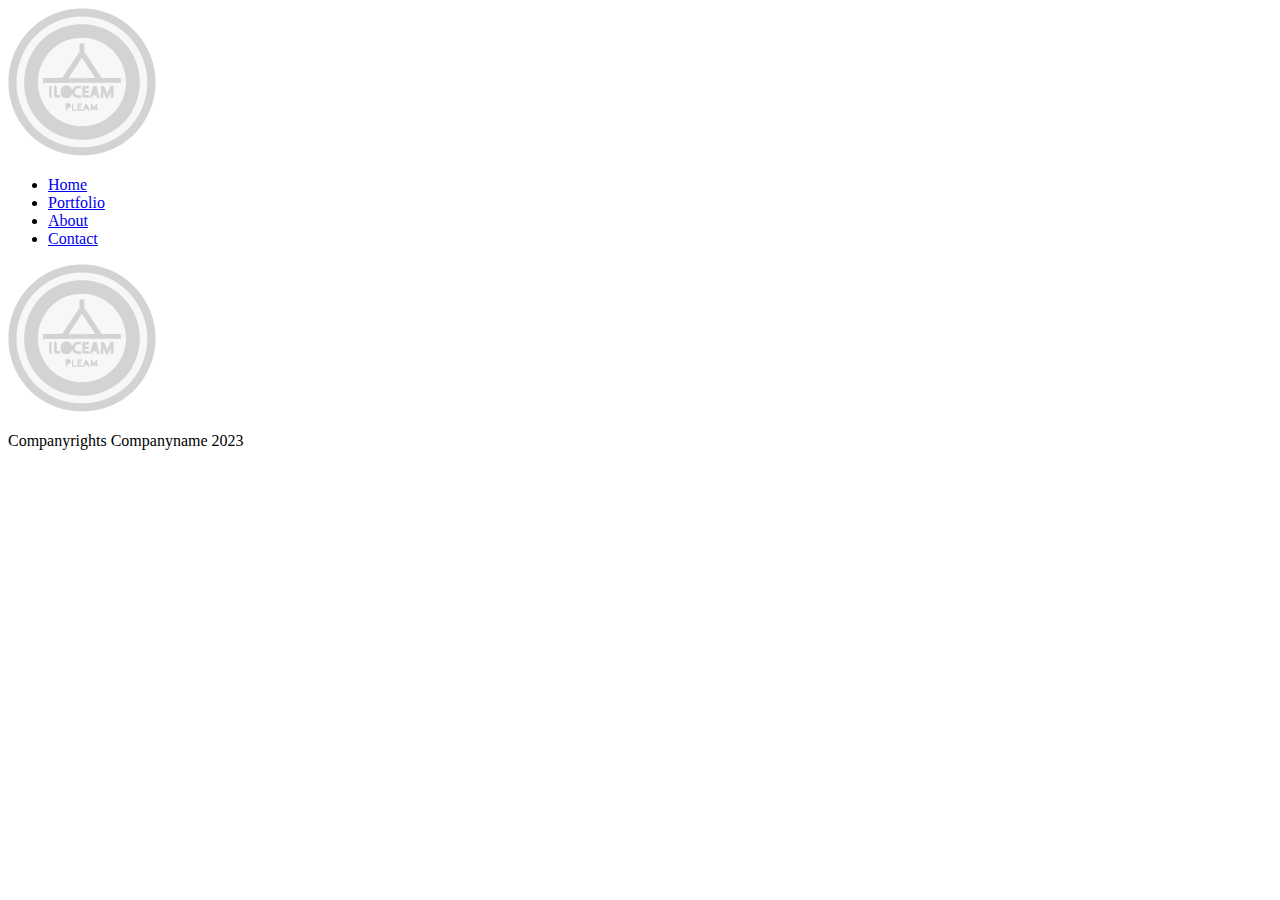
==== about.html @ e6cd6a45 "eksamenWebutvikling" ====
<!DOCTYPE html>
<html lang="en">
    <head>
        <meta charset="UTF-8">
        <meta name="viewport" content="width=device-width, initial-scale=1.0">
        <link rel="stylesheet" href="css/style.css" type="text/css">
        <title></title>
    </head>
    <body>
        <header>
            <a href="index.html" id="logoTop"><img src="img/logo1.png"></a>
            <ul>
                <li><a href="index.html">Home</a></li>
                <li><a href="products.html">Portfolio</a></li>
                <li><a href="about.html">About</a></li>
                <li><a href="#">Contact</a></li>
            </ul>
        </header>
        <main></main>
        <footer>
            <a href="index.html" id="logoBottom"><img src="img/logo1.png"></a>
            <p>Companyrights Companyname 2023</p>
        </footer>
    </body>
</html>
---- css/style.css ----
/*.html*/



/*index.html*/



/*products.html*/



/*about.html*/



/*media querries*/
@media only screen and (min-width: 1000px) {
    
}
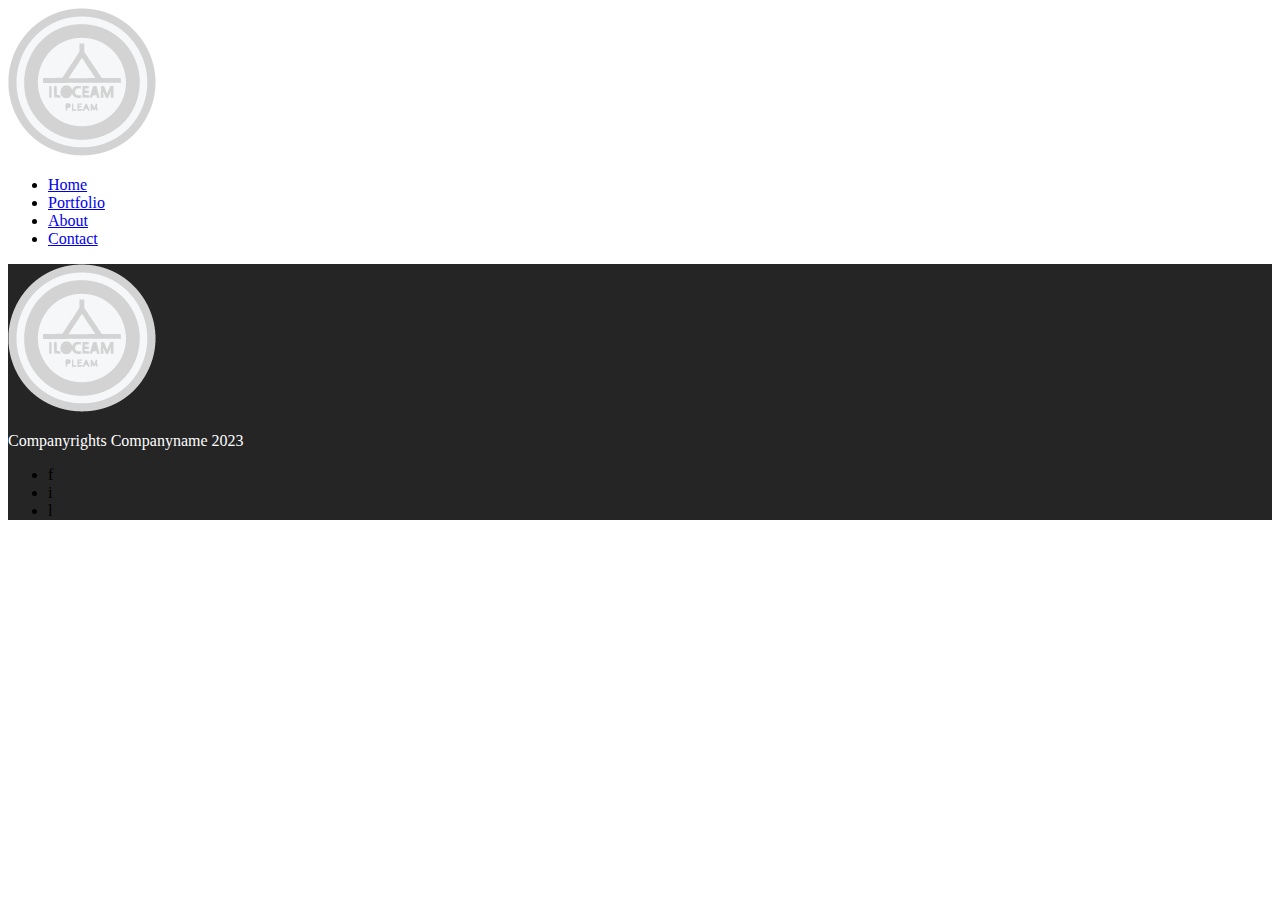
==== commit 46968388: "eksamenWebutvikling" ====
--- a/about.html
+++ b/about.html
@@ -4,11 +4,11 @@
         <meta charset="UTF-8">
         <meta name="viewport" content="width=device-width, initial-scale=1.0">
         <link rel="stylesheet" href="css/style.css" type="text/css">
-        <title></title>
+        <title>About Company</title>
     </head>
     <body>
         <header>
-            <a href="index.html" id="logoTop"><img src="img/logo1.png"></a>
+            <a href="index.html" id="logoTop"><img src="img/logo1.png" alt="Firma logo i header"></a>
             <ul>
                 <li><a href="index.html">Home</a></li>
                 <li><a href="products.html">Portfolio</a></li>
@@ -18,8 +18,13 @@
         </header>
         <main></main>
         <footer>
-            <a href="index.html" id="logoBottom"><img src="img/logo1.png"></a>
+            <a href="index.html" id="logoBottom"><img src="img/logo1.png" alt="Firma logo i footer"></a>
             <p>Companyrights Companyname 2023</p>
+            <ul>
+                <li>f</li>
+                <li>i</li>
+                <li>l</li>
+            </ul>
         </footer>
     </body>
 </html>--- a/css/style.css
+++ b/css/style.css
@@ -1,5 +1,16 @@
 /*.html*/
+header{
 
+}
+
+
+
+footer{
+    background-color: #252525;
+}
+footer p{
+    color: white;
+}
 
 
 /*index.html*/
@@ -16,5 +27,5 @@
 
 /*media querries*/
 @media only screen and (min-width: 1000px) {
-    
+
 }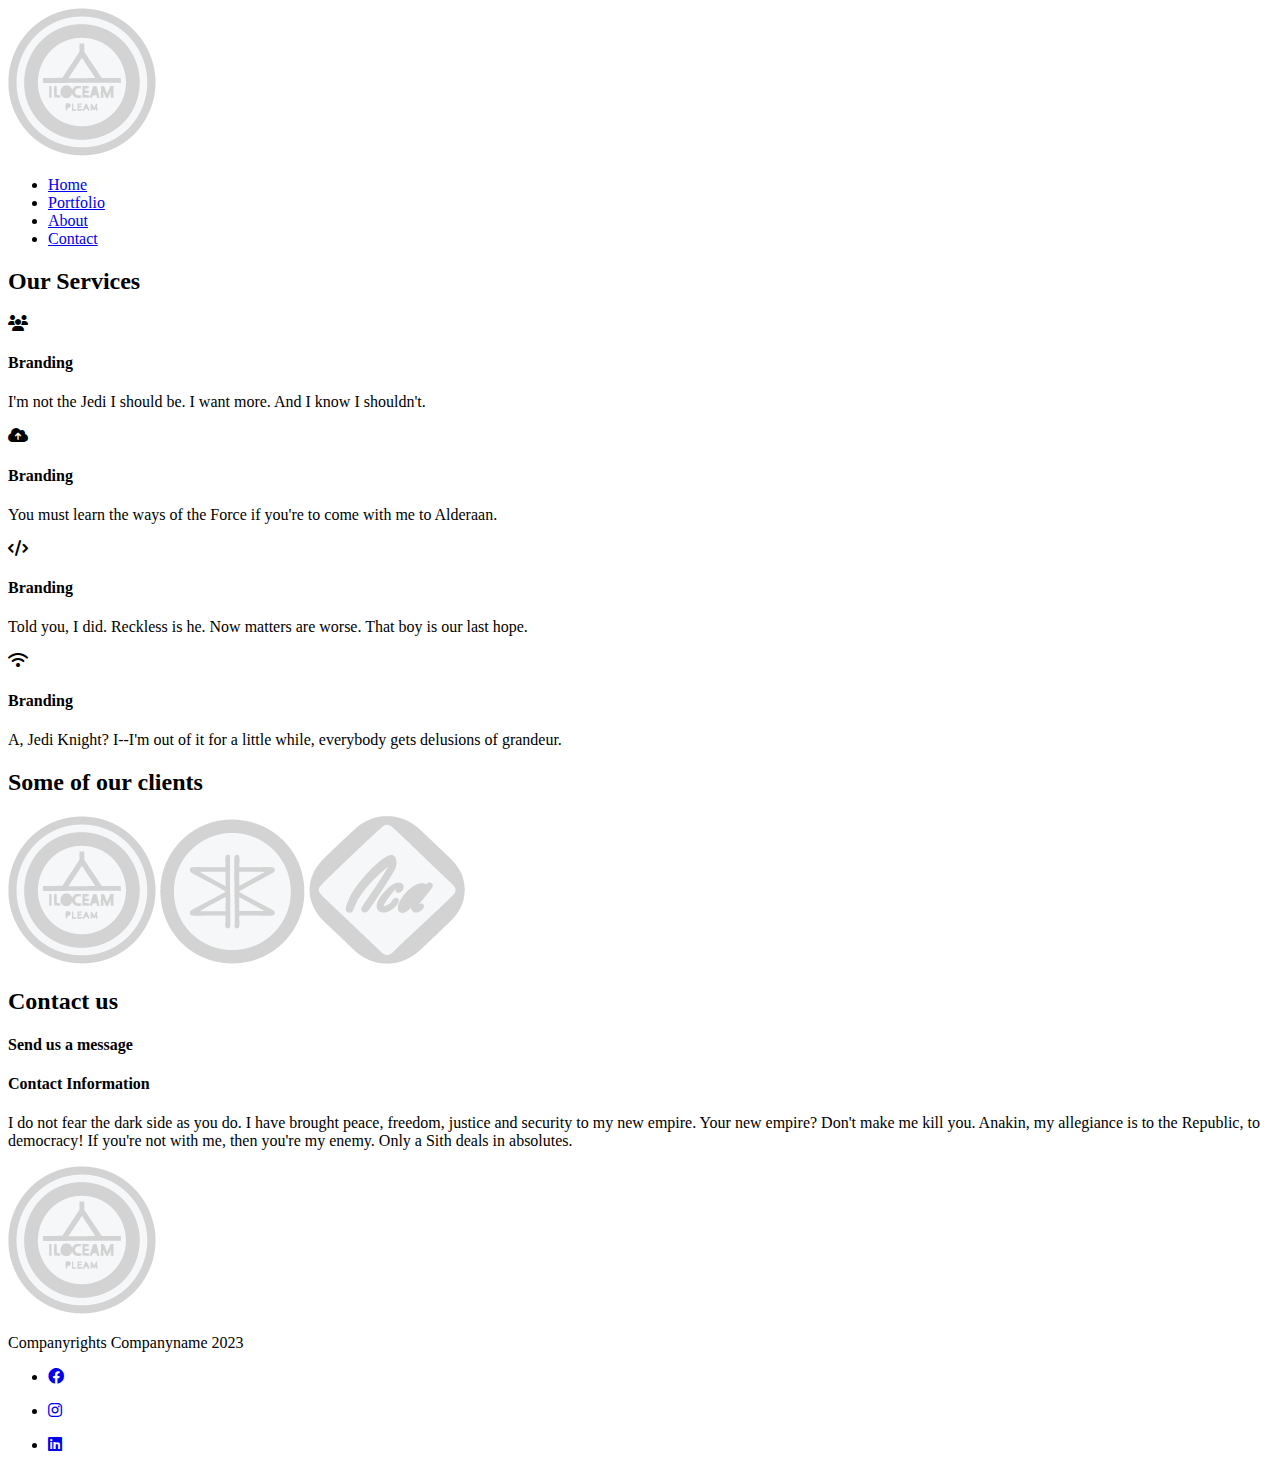
==== commit 615093ae: "eksamenWebutvikling" ====
--- a/about.html
+++ b/about.html
@@ -3,27 +3,81 @@
     <head>
         <meta charset="UTF-8">
         <meta name="viewport" content="width=device-width, initial-scale=1.0">
+        <link rel="stylesheet" href="https://necolas.github.io/normalize.css/8.0.1/normalize.css" type="text/css">
+        <link href="css/font/css/fontawesome.css" rel="stylesheet">
+        <link href="css/font/css/brands.css" rel="stylesheet">
+        <link href="css/font/css/solid.css" rel="stylesheet">
         <link rel="stylesheet" href="css/style.css" type="text/css">
         <title>About Company</title>
     </head>
     <body>
         <header>
-            <a href="index.html" id="logoTop"><img src="img/logo1.png" alt="Firma logo i header"></a>
-            <ul>
-                <li><a href="index.html">Home</a></li>
-                <li><a href="products.html">Portfolio</a></li>
-                <li><a href="about.html">About</a></li>
-                <li><a href="#">Contact</a></li>
-            </ul>
+            <a href="index.html" id="logoTop"><img src="img/logo1.png" alt="logo in header"></a>
+            <nav>
+                <ul>
+                    <li><a href="index.html">Home</a></li>
+                    <li><a href="products.html">Portfolio</a></li>
+                    <li><a href="about.html">About</a></li>
+                    <li><a href="about.html#contact">Contact</a></li>
+                </ul>
+            </nav>
         </header>
-        <main></main>
+        <main>
+            <section></section>
+            <section>
+                <h2>Our Services</h2>
+                <article>
+                    <i id="users" class="fa-solid fa-users"></i>
+                    <h4>Branding</h4>
+                    <p>I'm not the Jedi I should be. I want more. And I know I shouldn't.</p>
+                </article>
+                <article>
+                    <i id="upload" class="fa-solid fa-cloud-arrow-up"></i>
+                    <h4>Branding</h4>
+                    <p>You must learn the ways of the Force if you're to come with me to Alderaan.</p>
+                </article>
+                <article>
+                    <i id="code" class="fa-solid fa-code"></i>
+                    <h4>Branding</h4>
+                    <p>Told you, I did. Reckless is he. Now matters are worse. That boy is our last hope.</p>
+                </article>
+                <article>
+                    <i id="wifi" class="fa-solid fa-wifi"></i>
+                    <h4>Branding</h4>
+                    <p>A, Jedi Knight? I--I'm out of it for a little while, everybody gets delusions of grandeur.</p>
+                </article>
+            </section>
+            <section class="clients">
+                <h2>Some of our clients</h2>
+                <img src="img/logo1.png" alt="client nr 1">
+                <img src="img/logo2.png" alt="client nr 2">
+                <img src="img/logo3.png" alt="client nr 3">
+            </section>
+            <section id="contact">
+                <h2>Contact us</h2>
+                <article class="send-message">
+                    <h4>Send us a message</h4>
+                </article>
+                <article class="contact-info">
+                    <h4>Contact Information</h4>
+                    <p>I do not fear the dark side as you do. I have brought peace, freedom, justice and security to my new empire. 
+                        Your new empire? Don't make me kill you. Anakin, my allegiance is to the Republic, 
+                        to democracy! If you're not with me, then you're my enemy. Only a Sith deals in absolutes. 
+                    </p>
+                    <!--<p><i class="fa-solid fa-location-pin"></i></p>
+                    <p><i class="fa-solid fa-phone"></i></p>
+                    <p><i class="fa-solid fa-envelope"></i></p>-->
+                </article>
+            </section>
+            <section></section>  
+        </main>
         <footer>
-            <a href="index.html" id="logoBottom"><img src="img/logo1.png" alt="Firma logo i footer"></a>
+            <a href="index.html" id="logoBottom"><img src="img/logo1.png" alt="logo in footer"></a>
             <p>Companyrights Companyname 2023</p>
             <ul>
-                <li>f</li>
-                <li>i</li>
-                <li>l</li>
+                <li><p><a href="https://www.facebook.com/?locale=nb_NO"><i id="face" class="fa-brands fa-facebook"></i></a></p></li>
+                <li><p><a href="https://www.instagram.com/"><i id="insta" class="fa-brands fa-instagram"></i></a></p></li>
+                <li><p><a href="https://no.linkedin.com/"><i id="linkd" class="fa-brands fa-linkedin"></i></a></p></li>
             </ul>
         </footer>
     </body>
--- a/css/font/css/brands.css
+++ b/css/font/css/brands.css
@@ -0,0 +1,1537 @@
+/*!
+ * Font Awesome Free 6.4.2 by @fontawesome - https://fontawesome.com
+ * License - https://fontawesome.com/license/free (Icons: CC BY 4.0, Fonts: SIL OFL 1.1, Code: MIT License)
+ * Copyright 2023 Fonticons, Inc.
+ */
+:root, :host {
+  --fa-style-family-brands: 'Font Awesome 6 Brands';
+  --fa-font-brands: normal 400 1em/1 'Font Awesome 6 Brands'; }
+
+@font-face {
+  font-family: 'Font Awesome 6 Brands';
+  font-style: normal;
+  font-weight: 400;
+  font-display: block;
+  src: url("../webfonts/fa-brands-400.woff2") format("woff2"), url("../webfonts/fa-brands-400.ttf") format("truetype"); }
+
+.fab,
+.fa-brands {
+  font-weight: 400; }
+
+.fa-monero:before {
+  content: "\f3d0"; }
+
+.fa-hooli:before {
+  content: "\f427"; }
+
+.fa-yelp:before {
+  content: "\f1e9"; }
+
+.fa-cc-visa:before {
+  content: "\f1f0"; }
+
+.fa-lastfm:before {
+  content: "\f202"; }
+
+.fa-shopware:before {
+  content: "\f5b5"; }
+
+.fa-creative-commons-nc:before {
+  content: "\f4e8"; }
+
+.fa-aws:before {
+  content: "\f375"; }
+
+.fa-redhat:before {
+  content: "\f7bc"; }
+
+.fa-yoast:before {
+  content: "\f2b1"; }
+
+.fa-cloudflare:before {
+  content: "\e07d"; }
+
+.fa-ups:before {
+  content: "\f7e0"; }
+
+.fa-wpexplorer:before {
+  content: "\f2de"; }
+
+.fa-dyalog:before {
+  content: "\f399"; }
+
+.fa-bity:before {
+  content: "\f37a"; }
+
+.fa-stackpath:before {
+  content: "\f842"; }
+
+.fa-buysellads:before {
+  content: "\f20d"; }
+
+.fa-first-order:before {
+  content: "\f2b0"; }
+
+.fa-modx:before {
+  content: "\f285"; }
+
+.fa-guilded:before {
+  content: "\e07e"; }
+
+.fa-vnv:before {
+  content: "\f40b"; }
+
+.fa-square-js:before {
+  content: "\f3b9"; }
+
+.fa-js-square:before {
+  content: "\f3b9"; }
+
+.fa-microsoft:before {
+  content: "\f3ca"; }
+
+.fa-qq:before {
+  content: "\f1d6"; }
+
+.fa-orcid:before {
+  content: "\f8d2"; }
+
+.fa-java:before {
+  content: "\f4e4"; }
+
+.fa-invision:before {
+  content: "\f7b0"; }
+
+.fa-creative-commons-pd-alt:before {
+  content: "\f4ed"; }
+
+.fa-centercode:before {
+  content: "\f380"; }
+
+.fa-glide-g:before {
+  content: "\f2a6"; }
+
+.fa-drupal:before {
+  content: "\f1a9"; }
+
+.fa-hire-a-helper:before {
+  content: "\f3b0"; }
+
+.fa-creative-commons-by:before {
+  content: "\f4e7"; }
+
+.fa-unity:before {
+  content: "\e049"; }
+
+.fa-whmcs:before {
+  content: "\f40d"; }
+
+.fa-rocketchat:before {
+  content: "\f3e8"; }
+
+.fa-vk:before {
+  content: "\f189"; }
+
+.fa-untappd:before {
+  content: "\f405"; }
+
+.fa-mailchimp:before {
+  content: "\f59e"; }
+
+.fa-css3-alt:before {
+  content: "\f38b"; }
+
+.fa-square-reddit:before {
+  content: "\f1a2"; }
+
+.fa-reddit-square:before {
+  content: "\f1a2"; }
+
+.fa-vimeo-v:before {
+  content: "\f27d"; }
+
+.fa-contao:before {
+  content: "\f26d"; }
+
+.fa-square-font-awesome:before {
+  content: "\e5ad"; }
+
+.fa-deskpro:before {
+  content: "\f38f"; }
+
+.fa-sistrix:before {
+  content: "\f3ee"; }
+
+.fa-square-instagram:before {
+  content: "\e055"; }
+
+.fa-instagram-square:before {
+  content: "\e055"; }
+
+.fa-battle-net:before {
+  content: "\f835"; }
+
+.fa-the-red-yeti:before {
+  content: "\f69d"; }
+
+.fa-square-hacker-news:before {
+  content: "\f3af"; }
+
+.fa-hacker-news-square:before {
+  content: "\f3af"; }
+
+.fa-edge:before {
+  content: "\f282"; }
+
+.fa-threads:before {
+  content: "\e618"; }
+
+.fa-napster:before {
+  content: "\f3d2"; }
+
+.fa-square-snapchat:before {
+  content: "\f2ad"; }
+
+.fa-snapchat-square:before {
+  content: "\f2ad"; }
+
+.fa-google-plus-g:before {
+  content: "\f0d5"; }
+
+.fa-artstation:before {
+  content: "\f77a"; }
+
+.fa-markdown:before {
+  content: "\f60f"; }
+
+.fa-sourcetree:before {
+  content: "\f7d3"; }
+
+.fa-google-plus:before {
+  content: "\f2b3"; }
+
+.fa-diaspora:before {
+  content: "\f791"; }
+
+.fa-foursquare:before {
+  content: "\f180"; }
+
+.fa-stack-overflow:before {
+  content: "\f16c"; }
+
+.fa-github-alt:before {
+  content: "\f113"; }
+
+.fa-phoenix-squadron:before {
+  content: "\f511"; }
+
+.fa-pagelines:before {
+  content: "\f18c"; }
+
+.fa-algolia:before {
+  content: "\f36c"; }
+
+.fa-red-river:before {
+  content: "\f3e3"; }
+
+.fa-creative-commons-sa:before {
+  content: "\f4ef"; }
+
+.fa-safari:before {
+  content: "\f267"; }
+
+.fa-google:before {
+  content: "\f1a0"; }
+
+.fa-square-font-awesome-stroke:before {
+  content: "\f35c"; }
+
+.fa-font-awesome-alt:before {
+  content: "\f35c"; }
+
+.fa-atlassian:before {
+  content: "\f77b"; }
+
+.fa-linkedin-in:before {
+  content: "\f0e1"; }
+
+.fa-digital-ocean:before {
+  content: "\f391"; }
+
+.fa-nimblr:before {
+  content: "\f5a8"; }
+
+.fa-chromecast:before {
+  content: "\f838"; }
+
+.fa-evernote:before {
+  content: "\f839"; }
+
+.fa-hacker-news:before {
+  content: "\f1d4"; }
+
+.fa-creative-commons-sampling:before {
+  content: "\f4f0"; }
+
+.fa-adversal:before {
+  content: "\f36a"; }
+
+.fa-creative-commons:before {
+  content: "\f25e"; }
+
+.fa-watchman-monitoring:before {
+  content: "\e087"; }
+
+.fa-fonticons:before {
+  content: "\f280"; }
+
+.fa-weixin:before {
+  content: "\f1d7"; }
+
+.fa-shirtsinbulk:before {
+  content: "\f214"; }
+
+.fa-codepen:before {
+  content: "\f1cb"; }
+
+.fa-git-alt:before {
+  content: "\f841"; }
+
+.fa-lyft:before {
+  content: "\f3c3"; }
+
+.fa-rev:before {
+  content: "\f5b2"; }
+
+.fa-windows:before {
+  content: "\f17a"; }
+
+.fa-wizards-of-the-coast:before {
+  content: "\f730"; }
+
+.fa-square-viadeo:before {
+  content: "\f2aa"; }
+
+.fa-viadeo-square:before {
+  content: "\f2aa"; }
+
+.fa-meetup:before {
+  content: "\f2e0"; }
+
+.fa-centos:before {
+  content: "\f789"; }
+
+.fa-adn:before {
+  content: "\f170"; }
+
+.fa-cloudsmith:before {
+  content: "\f384"; }
+
+.fa-pied-piper-alt:before {
+  content: "\f1a8"; }
+
+.fa-square-dribbble:before {
+  content: "\f397"; }
+
+.fa-dribbble-square:before {
+  content: "\f397"; }
+
+.fa-codiepie:before {
+  content: "\f284"; }
+
+.fa-node:before {
+  content: "\f419"; }
+
+.fa-mix:before {
+  content: "\f3cb"; }
+
+.fa-steam:before {
+  content: "\f1b6"; }
+
+.fa-cc-apple-pay:before {
+  content: "\f416"; }
+
+.fa-scribd:before {
+  content: "\f28a"; }
+
+.fa-debian:before {
+  content: "\e60b"; }
+
+.fa-openid:before {
+  content: "\f19b"; }
+
+.fa-instalod:before {
+  content: "\e081"; }
+
+.fa-expeditedssl:before {
+  content: "\f23e"; }
+
+.fa-sellcast:before {
+  content: "\f2da"; }
+
+.fa-square-twitter:before {
+  content: "\f081"; }
+
+.fa-twitter-square:before {
+  content: "\f081"; }
+
+.fa-r-project:before {
+  content: "\f4f7"; }
+
+.fa-delicious:before {
+  content: "\f1a5"; }
+
+.fa-freebsd:before {
+  content: "\f3a4"; }
+
+.fa-vuejs:before {
+  content: "\f41f"; }
+
+.fa-accusoft:before {
+  content: "\f369"; }
+
+.fa-ioxhost:before {
+  content: "\f208"; }
+
+.fa-fonticons-fi:before {
+  content: "\f3a2"; }
+
+.fa-app-store:before {
+  content: "\f36f"; }
+
+.fa-cc-mastercard:before {
+  content: "\f1f1"; }
+
+.fa-itunes-note:before {
+  content: "\f3b5"; }
+
+.fa-golang:before {
+  content: "\e40f"; }
+
+.fa-kickstarter:before {
+  content: "\f3bb"; }
+
+.fa-grav:before {
+  content: "\f2d6"; }
+
+.fa-weibo:before {
+  content: "\f18a"; }
+
+.fa-uncharted:before {
+  content: "\e084"; }
+
+.fa-firstdraft:before {
+  content: "\f3a1"; }
+
+.fa-square-youtube:before {
+  content: "\f431"; }
+
+.fa-youtube-square:before {
+  content: "\f431"; }
+
+.fa-wikipedia-w:before {
+  content: "\f266"; }
+
+.fa-wpressr:before {
+  content: "\f3e4"; }
+
+.fa-rendact:before {
+  content: "\f3e4"; }
+
+.fa-angellist:before {
+  content: "\f209"; }
+
+.fa-galactic-republic:before {
+  content: "\f50c"; }
+
+.fa-nfc-directional:before {
+  content: "\e530"; }
+
+.fa-skype:before {
+  content: "\f17e"; }
+
+.fa-joget:before {
+  content: "\f3b7"; }
+
+.fa-fedora:before {
+  content: "\f798"; }
+
+.fa-stripe-s:before {
+  content: "\f42a"; }
+
+.fa-meta:before {
+  content: "\e49b"; }
+
+.fa-laravel:before {
+  content: "\f3bd"; }
+
+.fa-hotjar:before {
+  content: "\f3b1"; }
+
+.fa-bluetooth-b:before {
+  content: "\f294"; }
+
+.fa-sticker-mule:before {
+  content: "\f3f7"; }
+
+.fa-creative-commons-zero:before {
+  content: "\f4f3"; }
+
+.fa-hips:before {
+  content: "\f452"; }
+
+.fa-behance:before {
+  content: "\f1b4"; }
+
+.fa-reddit:before {
+  content: "\f1a1"; }
+
+.fa-discord:before {
+  content: "\f392"; }
+
+.fa-chrome:before {
+  content: "\f268"; }
+
+.fa-app-store-ios:before {
+  content: "\f370"; }
+
+.fa-cc-discover:before {
+  content: "\f1f2"; }
+
+.fa-wpbeginner:before {
+  content: "\f297"; }
+
+.fa-confluence:before {
+  content: "\f78d"; }
+
+.fa-mdb:before {
+  content: "\f8ca"; }
+
+.fa-dochub:before {
+  content: "\f394"; }
+
+.fa-accessible-icon:before {
+  content: "\f368"; }
+
+.fa-ebay:before {
+  content: "\f4f4"; }
+
+.fa-amazon:before {
+  content: "\f270"; }
+
+.fa-unsplash:before {
+  content: "\e07c"; }
+
+.fa-yarn:before {
+  content: "\f7e3"; }
+
+.fa-square-steam:before {
+  content: "\f1b7"; }
+
+.fa-steam-square:before {
+  content: "\f1b7"; }
+
+.fa-500px:before {
+  content: "\f26e"; }
+
+.fa-square-vimeo:before {
+  content: "\f194"; }
+
+.fa-vimeo-square:before {
+  content: "\f194"; }
+
+.fa-asymmetrik:before {
+  content: "\f372"; }
+
+.fa-font-awesome:before {
+  content: "\f2b4"; }
+
+.fa-font-awesome-flag:before {
+  content: "\f2b4"; }
+
+.fa-font-awesome-logo-full:before {
+  content: "\f2b4"; }
+
+.fa-gratipay:before {
+  content: "\f184"; }
+
+.fa-apple:before {
+  content: "\f179"; }
+
+.fa-hive:before {
+  content: "\e07f"; }
+
+.fa-gitkraken:before {
+  content: "\f3a6"; }
+
+.fa-keybase:before {
+  content: "\f4f5"; }
+
+.fa-apple-pay:before {
+  content: "\f415"; }
+
+.fa-padlet:before {
+  content: "\e4a0"; }
+
+.fa-amazon-pay:before {
+  content: "\f42c"; }
+
+.fa-square-github:before {
+  content: "\f092"; }
+
+.fa-github-square:before {
+  content: "\f092"; }
+
+.fa-stumbleupon:before {
+  content: "\f1a4"; }
+
+.fa-fedex:before {
+  content: "\f797"; }
+
+.fa-phoenix-framework:before {
+  content: "\f3dc"; }
+
+.fa-shopify:before {
+  content: "\e057"; }
+
+.fa-neos:before {
+  content: "\f612"; }
+
+.fa-square-threads:before {
+  content: "\e619"; }
+
+.fa-hackerrank:before {
+  content: "\f5f7"; }
+
+.fa-researchgate:before {
+  content: "\f4f8"; }
+
+.fa-swift:before {
+  content: "\f8e1"; }
+
+.fa-angular:before {
+  content: "\f420"; }
+
+.fa-speakap:before {
+  content: "\f3f3"; }
+
+.fa-angrycreative:before {
+  content: "\f36e"; }
+
+.fa-y-combinator:before {
+  content: "\f23b"; }
+
+.fa-empire:before {
+  content: "\f1d1"; }
+
+.fa-envira:before {
+  content: "\f299"; }
+
+.fa-square-gitlab:before {
+  content: "\e5ae"; }
+
+.fa-gitlab-square:before {
+  content: "\e5ae"; }
+
+.fa-studiovinari:before {
+  content: "\f3f8"; }
+
+.fa-pied-piper:before {
+  content: "\f2ae"; }
+
+.fa-wordpress:before {
+  content: "\f19a"; }
+
+.fa-product-hunt:before {
+  content: "\f288"; }
+
+.fa-firefox:before {
+  content: "\f269"; }
+
+.fa-linode:before {
+  content: "\f2b8"; }
+
+.fa-goodreads:before {
+  content: "\f3a8"; }
+
+.fa-square-odnoklassniki:before {
+  content: "\f264"; }
+
+.fa-odnoklassniki-square:before {
+  content: "\f264"; }
+
+.fa-jsfiddle:before {
+  content: "\f1cc"; }
+
+.fa-sith:before {
+  content: "\f512"; }
+
+.fa-themeisle:before {
+  content: "\f2b2"; }
+
+.fa-page4:before {
+  content: "\f3d7"; }
+
+.fa-hashnode:before {
+  content: "\e499"; }
+
+.fa-react:before {
+  content: "\f41b"; }
+
+.fa-cc-paypal:before {
+  content: "\f1f4"; }
+
+.fa-squarespace:before {
+  content: "\f5be"; }
+
+.fa-cc-stripe:before {
+  content: "\f1f5"; }
+
+.fa-creative-commons-share:before {
+  content: "\f4f2"; }
+
+.fa-bitcoin:before {
+  content: "\f379"; }
+
+.fa-keycdn:before {
+  content: "\f3ba"; }
+
+.fa-opera:before {
+  content: "\f26a"; }
+
+.fa-itch-io:before {
+  content: "\f83a"; }
+
+.fa-umbraco:before {
+  content: "\f8e8"; }
+
+.fa-galactic-senate:before {
+  content: "\f50d"; }
+
+.fa-ubuntu:before {
+  content: "\f7df"; }
+
+.fa-draft2digital:before {
+  content: "\f396"; }
+
+.fa-stripe:before {
+  content: "\f429"; }
+
+.fa-houzz:before {
+  content: "\f27c"; }
+
+.fa-gg:before {
+  content: "\f260"; }
+
+.fa-dhl:before {
+  content: "\f790"; }
+
+.fa-square-pinterest:before {
+  content: "\f0d3"; }
+
+.fa-pinterest-square:before {
+  content: "\f0d3"; }
+
+.fa-xing:before {
+  content: "\f168"; }
+
+.fa-blackberry:before {
+  content: "\f37b"; }
+
+.fa-creative-commons-pd:before {
+  content: "\f4ec"; }
+
+.fa-playstation:before {
+  content: "\f3df"; }
+
+.fa-quinscape:before {
+  content: "\f459"; }
+
+.fa-less:before {
+  content: "\f41d"; }
+
+.fa-blogger-b:before {
+  content: "\f37d"; }
+
+.fa-opencart:before {
+  content: "\f23d"; }
+
+.fa-vine:before {
+  content: "\f1ca"; }
+
+.fa-paypal:before {
+  content: "\f1ed"; }
+
+.fa-gitlab:before {
+  content: "\f296"; }
+
+.fa-typo3:before {
+  content: "\f42b"; }
+
+.fa-reddit-alien:before {
+  content: "\f281"; }
+
+.fa-yahoo:before {
+  content: "\f19e"; }
+
+.fa-dailymotion:before {
+  content: "\e052"; }
+
+.fa-affiliatetheme:before {
+  content: "\f36b"; }
+
+.fa-pied-piper-pp:before {
+  content: "\f1a7"; }
+
+.fa-bootstrap:before {
+  content: "\f836"; }
+
+.fa-odnoklassniki:before {
+  content: "\f263"; }
+
+.fa-nfc-symbol:before {
+  content: "\e531"; }
+
+.fa-ethereum:before {
+  content: "\f42e"; }
+
+.fa-speaker-deck:before {
+  content: "\f83c"; }
+
+.fa-creative-commons-nc-eu:before {
+  content: "\f4e9"; }
+
+.fa-patreon:before {
+  content: "\f3d9"; }
+
+.fa-avianex:before {
+  content: "\f374"; }
+
+.fa-ello:before {
+  content: "\f5f1"; }
+
+.fa-gofore:before {
+  content: "\f3a7"; }
+
+.fa-bimobject:before {
+  content: "\f378"; }
+
+.fa-facebook-f:before {
+  content: "\f39e"; }
+
+.fa-square-google-plus:before {
+  content: "\f0d4"; }
+
+.fa-google-plus-square:before {
+  content: "\f0d4"; }
+
+.fa-mandalorian:before {
+  content: "\f50f"; }
+
+.fa-first-order-alt:before {
+  content: "\f50a"; }
+
+.fa-osi:before {
+  content: "\f41a"; }
+
+.fa-google-wallet:before {
+  content: "\f1ee"; }
+
+.fa-d-and-d-beyond:before {
+  content: "\f6ca"; }
+
+.fa-periscope:before {
+  content: "\f3da"; }
+
+.fa-fulcrum:before {
+  content: "\f50b"; }
+
+.fa-cloudscale:before {
+  content: "\f383"; }
+
+.fa-forumbee:before {
+  content: "\f211"; }
+
+.fa-mizuni:before {
+  content: "\f3cc"; }
+
+.fa-schlix:before {
+  content: "\f3ea"; }
+
+.fa-square-xing:before {
+  content: "\f169"; }
+
+.fa-xing-square:before {
+  content: "\f169"; }
+
+.fa-bandcamp:before {
+  content: "\f2d5"; }
+
+.fa-wpforms:before {
+  content: "\f298"; }
+
+.fa-cloudversify:before {
+  content: "\f385"; }
+
+.fa-usps:before {
+  content: "\f7e1"; }
+
+.fa-megaport:before {
+  content: "\f5a3"; }
+
+.fa-magento:before {
+  content: "\f3c4"; }
+
+.fa-spotify:before {
+  content: "\f1bc"; }
+
+.fa-optin-monster:before {
+  content: "\f23c"; }
+
+.fa-fly:before {
+  content: "\f417"; }
+
+.fa-aviato:before {
+  content: "\f421"; }
+
+.fa-itunes:before {
+  content: "\f3b4"; }
+
+.fa-cuttlefish:before {
+  content: "\f38c"; }
+
+.fa-blogger:before {
+  content: "\f37c"; }
+
+.fa-flickr:before {
+  content: "\f16e"; }
+
+.fa-viber:before {
+  content: "\f409"; }
+
+.fa-soundcloud:before {
+  content: "\f1be"; }
+
+.fa-digg:before {
+  content: "\f1a6"; }
+
+.fa-tencent-weibo:before {
+  content: "\f1d5"; }
+
+.fa-symfony:before {
+  content: "\f83d"; }
+
+.fa-maxcdn:before {
+  content: "\f136"; }
+
+.fa-etsy:before {
+  content: "\f2d7"; }
+
+.fa-facebook-messenger:before {
+  content: "\f39f"; }
+
+.fa-audible:before {
+  content: "\f373"; }
+
+.fa-think-peaks:before {
+  content: "\f731"; }
+
+.fa-bilibili:before {
+  content: "\e3d9"; }
+
+.fa-erlang:before {
+  content: "\f39d"; }
+
+.fa-x-twitter:before {
+  content: "\e61b"; }
+
+.fa-cotton-bureau:before {
+  content: "\f89e"; }
+
+.fa-dashcube:before {
+  content: "\f210"; }
+
+.fa-42-group:before {
+  content: "\e080"; }
+
+.fa-innosoft:before {
+  content: "\e080"; }
+
+.fa-stack-exchange:before {
+  content: "\f18d"; }
+
+.fa-elementor:before {
+  content: "\f430"; }
+
+.fa-square-pied-piper:before {
+  content: "\e01e"; }
+
+.fa-pied-piper-square:before {
+  content: "\e01e"; }
+
+.fa-creative-commons-nd:before {
+  content: "\f4eb"; }
+
+.fa-palfed:before {
+  content: "\f3d8"; }
+
+.fa-superpowers:before {
+  content: "\f2dd"; }
+
+.fa-resolving:before {
+  content: "\f3e7"; }
+
+.fa-xbox:before {
+  content: "\f412"; }
+
+.fa-searchengin:before {
+  content: "\f3eb"; }
+
+.fa-tiktok:before {
+  content: "\e07b"; }
+
+.fa-square-facebook:before {
+  content: "\f082"; }
+
+.fa-facebook-square:before {
+  content: "\f082"; }
+
+.fa-renren:before {
+  content: "\f18b"; }
+
+.fa-linux:before {
+  content: "\f17c"; }
+
+.fa-glide:before {
+  content: "\f2a5"; }
+
+.fa-linkedin:before {
+  content: "\f08c"; }
+
+.fa-hubspot:before {
+  content: "\f3b2"; }
+
+.fa-deploydog:before {
+  content: "\f38e"; }
+
+.fa-twitch:before {
+  content: "\f1e8"; }
+
+.fa-ravelry:before {
+  content: "\f2d9"; }
+
+.fa-mixer:before {
+  content: "\e056"; }
+
+.fa-square-lastfm:before {
+  content: "\f203"; }
+
+.fa-lastfm-square:before {
+  content: "\f203"; }
+
+.fa-vimeo:before {
+  content: "\f40a"; }
+
+.fa-mendeley:before {
+  content: "\f7b3"; }
+
+.fa-uniregistry:before {
+  content: "\f404"; }
+
+.fa-figma:before {
+  content: "\f799"; }
+
+.fa-creative-commons-remix:before {
+  content: "\f4ee"; }
+
+.fa-cc-amazon-pay:before {
+  content: "\f42d"; }
+
+.fa-dropbox:before {
+  content: "\f16b"; }
+
+.fa-instagram:before {
+  content: "\f16d"; }
+
+.fa-cmplid:before {
+  content: "\e360"; }
+
+.fa-facebook:before {
+  content: "\f09a"; }
+
+.fa-gripfire:before {
+  content: "\f3ac"; }
+
+.fa-jedi-order:before {
+  content: "\f50e"; }
+
+.fa-uikit:before {
+  content: "\f403"; }
+
+.fa-fort-awesome-alt:before {
+  content: "\f3a3"; }
+
+.fa-phabricator:before {
+  content: "\f3db"; }
+
+.fa-ussunnah:before {
+  content: "\f407"; }
+
+.fa-earlybirds:before {
+  content: "\f39a"; }
+
+.fa-trade-federation:before {
+  content: "\f513"; }
+
+.fa-autoprefixer:before {
+  content: "\f41c"; }
+
+.fa-whatsapp:before {
+  content: "\f232"; }
+
+.fa-slideshare:before {
+  content: "\f1e7"; }
+
+.fa-google-play:before {
+  content: "\f3ab"; }
+
+.fa-viadeo:before {
+  content: "\f2a9"; }
+
+.fa-line:before {
+  content: "\f3c0"; }
+
+.fa-google-drive:before {
+  content: "\f3aa"; }
+
+.fa-servicestack:before {
+  content: "\f3ec"; }
+
+.fa-simplybuilt:before {
+  content: "\f215"; }
+
+.fa-bitbucket:before {
+  content: "\f171"; }
+
+.fa-imdb:before {
+  content: "\f2d8"; }
+
+.fa-deezer:before {
+  content: "\e077"; }
+
+.fa-raspberry-pi:before {
+  content: "\f7bb"; }
+
+.fa-jira:before {
+  content: "\f7b1"; }
+
+.fa-docker:before {
+  content: "\f395"; }
+
+.fa-screenpal:before {
+  content: "\e570"; }
+
+.fa-bluetooth:before {
+  content: "\f293"; }
+
+.fa-gitter:before {
+  content: "\f426"; }
+
+.fa-d-and-d:before {
+  content: "\f38d"; }
+
+.fa-microblog:before {
+  content: "\e01a"; }
+
+.fa-cc-diners-club:before {
+  content: "\f24c"; }
+
+.fa-gg-circle:before {
+  content: "\f261"; }
+
+.fa-pied-piper-hat:before {
+  content: "\f4e5"; }
+
+.fa-kickstarter-k:before {
+  content: "\f3bc"; }
+
+.fa-yandex:before {
+  content: "\f413"; }
+
+.fa-readme:before {
+  content: "\f4d5"; }
+
+.fa-html5:before {
+  content: "\f13b"; }
+
+.fa-sellsy:before {
+  content: "\f213"; }
+
+.fa-sass:before {
+  content: "\f41e"; }
+
+.fa-wirsindhandwerk:before {
+  content: "\e2d0"; }
+
+.fa-wsh:before {
+  content: "\e2d0"; }
+
+.fa-buromobelexperte:before {
+  content: "\f37f"; }
+
+.fa-salesforce:before {
+  content: "\f83b"; }
+
+.fa-octopus-deploy:before {
+  content: "\e082"; }
+
+.fa-medapps:before {
+  content: "\f3c6"; }
+
+.fa-ns8:before {
+  content: "\f3d5"; }
+
+.fa-pinterest-p:before {
+  content: "\f231"; }
+
+.fa-apper:before {
+  content: "\f371"; }
+
+.fa-fort-awesome:before {
+  content: "\f286"; }
+
+.fa-waze:before {
+  content: "\f83f"; }
+
+.fa-cc-jcb:before {
+  content: "\f24b"; }
+
+.fa-snapchat:before {
+  content: "\f2ab"; }
+
+.fa-snapchat-ghost:before {
+  content: "\f2ab"; }
+
+.fa-fantasy-flight-games:before {
+  content: "\f6dc"; }
+
+.fa-rust:before {
+  content: "\e07a"; }
+
+.fa-wix:before {
+  content: "\f5cf"; }
+
+.fa-square-behance:before {
+  content: "\f1b5"; }
+
+.fa-behance-square:before {
+  content: "\f1b5"; }
+
+.fa-supple:before {
+  content: "\f3f9"; }
+
+.fa-rebel:before {
+  content: "\f1d0"; }
+
+.fa-css3:before {
+  content: "\f13c"; }
+
+.fa-staylinked:before {
+  content: "\f3f5"; }
+
+.fa-kaggle:before {
+  content: "\f5fa"; }
+
+.fa-space-awesome:before {
+  content: "\e5ac"; }
+
+.fa-deviantart:before {
+  content: "\f1bd"; }
+
+.fa-cpanel:before {
+  content: "\f388"; }
+
+.fa-goodreads-g:before {
+  content: "\f3a9"; }
+
+.fa-square-git:before {
+  content: "\f1d2"; }
+
+.fa-git-square:before {
+  content: "\f1d2"; }
+
+.fa-square-tumblr:before {
+  content: "\f174"; }
+
+.fa-tumblr-square:before {
+  content: "\f174"; }
+
+.fa-trello:before {
+  content: "\f181"; }
+
+.fa-creative-commons-nc-jp:before {
+  content: "\f4ea"; }
+
+.fa-get-pocket:before {
+  content: "\f265"; }
+
+.fa-perbyte:before {
+  content: "\e083"; }
+
+.fa-grunt:before {
+  content: "\f3ad"; }
+
+.fa-weebly:before {
+  content: "\f5cc"; }
+
+.fa-connectdevelop:before {
+  content: "\f20e"; }
+
+.fa-leanpub:before {
+  content: "\f212"; }
+
+.fa-black-tie:before {
+  content: "\f27e"; }
+
+.fa-themeco:before {
+  content: "\f5c6"; }
+
+.fa-python:before {
+  content: "\f3e2"; }
+
+.fa-android:before {
+  content: "\f17b"; }
+
+.fa-bots:before {
+  content: "\e340"; }
+
+.fa-free-code-camp:before {
+  content: "\f2c5"; }
+
+.fa-hornbill:before {
+  content: "\f592"; }
+
+.fa-js:before {
+  content: "\f3b8"; }
+
+.fa-ideal:before {
+  content: "\e013"; }
+
+.fa-git:before {
+  content: "\f1d3"; }
+
+.fa-dev:before {
+  content: "\f6cc"; }
+
+.fa-sketch:before {
+  content: "\f7c6"; }
+
+.fa-yandex-international:before {
+  content: "\f414"; }
+
+.fa-cc-amex:before {
+  content: "\f1f3"; }
+
+.fa-uber:before {
+  content: "\f402"; }
+
+.fa-github:before {
+  content: "\f09b"; }
+
+.fa-php:before {
+  content: "\f457"; }
+
+.fa-alipay:before {
+  content: "\f642"; }
+
+.fa-youtube:before {
+  content: "\f167"; }
+
+.fa-skyatlas:before {
+  content: "\f216"; }
+
+.fa-firefox-browser:before {
+  content: "\e007"; }
+
+.fa-replyd:before {
+  content: "\f3e6"; }
+
+.fa-suse:before {
+  content: "\f7d6"; }
+
+.fa-jenkins:before {
+  content: "\f3b6"; }
+
+.fa-twitter:before {
+  content: "\f099"; }
+
+.fa-rockrms:before {
+  content: "\f3e9"; }
+
+.fa-pinterest:before {
+  content: "\f0d2"; }
+
+.fa-buffer:before {
+  content: "\f837"; }
+
+.fa-npm:before {
+  content: "\f3d4"; }
+
+.fa-yammer:before {
+  content: "\f840"; }
+
+.fa-btc:before {
+  content: "\f15a"; }
+
+.fa-dribbble:before {
+  content: "\f17d"; }
+
+.fa-stumbleupon-circle:before {
+  content: "\f1a3"; }
+
+.fa-internet-explorer:before {
+  content: "\f26b"; }
+
+.fa-stubber:before {
+  content: "\e5c7"; }
+
+.fa-telegram:before {
+  content: "\f2c6"; }
+
+.fa-telegram-plane:before {
+  content: "\f2c6"; }
+
+.fa-old-republic:before {
+  content: "\f510"; }
+
+.fa-odysee:before {
+  content: "\e5c6"; }
+
+.fa-square-whatsapp:before {
+  content: "\f40c"; }
+
+.fa-whatsapp-square:before {
+  content: "\f40c"; }
+
+.fa-node-js:before {
+  content: "\f3d3"; }
+
+.fa-edge-legacy:before {
+  content: "\e078"; }
+
+.fa-slack:before {
+  content: "\f198"; }
+
+.fa-slack-hash:before {
+  content: "\f198"; }
+
+.fa-medrt:before {
+  content: "\f3c8"; }
+
+.fa-usb:before {
+  content: "\f287"; }
+
+.fa-tumblr:before {
+  content: "\f173"; }
+
+.fa-vaadin:before {
+  content: "\f408"; }
+
+.fa-quora:before {
+  content: "\f2c4"; }
+
+.fa-square-x-twitter:before {
+  content: "\e61a"; }
+
+.fa-reacteurope:before {
+  content: "\f75d"; }
+
+.fa-medium:before {
+  content: "\f23a"; }
+
+.fa-medium-m:before {
+  content: "\f23a"; }
+
+.fa-amilia:before {
+  content: "\f36d"; }
+
+.fa-mixcloud:before {
+  content: "\f289"; }
+
+.fa-flipboard:before {
+  content: "\f44d"; }
+
+.fa-viacoin:before {
+  content: "\f237"; }
+
+.fa-critical-role:before {
+  content: "\f6c9"; }
+
+.fa-sitrox:before {
+  content: "\e44a"; }
+
+.fa-discourse:before {
+  content: "\f393"; }
+
+.fa-joomla:before {
+  content: "\f1aa"; }
+
+.fa-mastodon:before {
+  content: "\f4f6"; }
+
+.fa-airbnb:before {
+  content: "\f834"; }
+
+.fa-wolf-pack-battalion:before {
+  content: "\f514"; }
+
+.fa-buy-n-large:before {
+  content: "\f8a6"; }
+
+.fa-gulp:before {
+  content: "\f3ae"; }
+
+.fa-creative-commons-sampling-plus:before {
+  content: "\f4f1"; }
+
+.fa-strava:before {
+  content: "\f428"; }
+
+.fa-ember:before {
+  content: "\f423"; }
+
+.fa-canadian-maple-leaf:before {
+  content: "\f785"; }
+
+.fa-teamspeak:before {
+  content: "\f4f9"; }
+
+.fa-pushed:before {
+  content: "\f3e1"; }
+
+.fa-wordpress-simple:before {
+  content: "\f411"; }
+
+.fa-nutritionix:before {
+  content: "\f3d6"; }
+
+.fa-wodu:before {
+  content: "\e088"; }
+
+.fa-google-pay:before {
+  content: "\e079"; }
+
+.fa-intercom:before {
+  content: "\f7af"; }
+
+.fa-zhihu:before {
+  content: "\f63f"; }
+
+.fa-korvue:before {
+  content: "\f42f"; }
+
+.fa-pix:before {
+  content: "\e43a"; }
+
+.fa-steam-symbol:before {
+  content: "\f3f6"; }
--- a/css/font/css/solid.css
+++ b/css/font/css/solid.css
@@ -0,0 +1,19 @@
+/*!
+ * Font Awesome Free 6.4.2 by @fontawesome - https://fontawesome.com
+ * License - https://fontawesome.com/license/free (Icons: CC BY 4.0, Fonts: SIL OFL 1.1, Code: MIT License)
+ * Copyright 2023 Fonticons, Inc.
+ */
+:root, :host {
+  --fa-style-family-classic: 'Font Awesome 6 Free';
+  --fa-font-solid: normal 900 1em/1 'Font Awesome 6 Free'; }
+
+@font-face {
+  font-family: 'Font Awesome 6 Free';
+  font-style: normal;
+  font-weight: 900;
+  font-display: block;
+  src: url("../webfonts/fa-solid-900.woff2") format("woff2"), url("../webfonts/fa-solid-900.ttf") format("truetype"); }
+
+.fas,
+.fa-solid {
+  font-weight: 900; }
--- a/css/style.css
+++ b/css/style.css
@@ -1,16 +1,28 @@
 /*.html*/
+body{
+    
+}
+
+
 header{
 
 }
 
 
+main{
 
-footer{
+}
+
+
+/*footer{
     background-color: #252525;
+}
+footer ul a{
+    color: white;
 }
 footer p{
     color: white;
-}
+}*/
 
 
 /*index.html*/
@@ -25,6 +37,7 @@
 
 
 
+
 /*media querries*/
 @media only screen and (min-width: 1000px) {
 
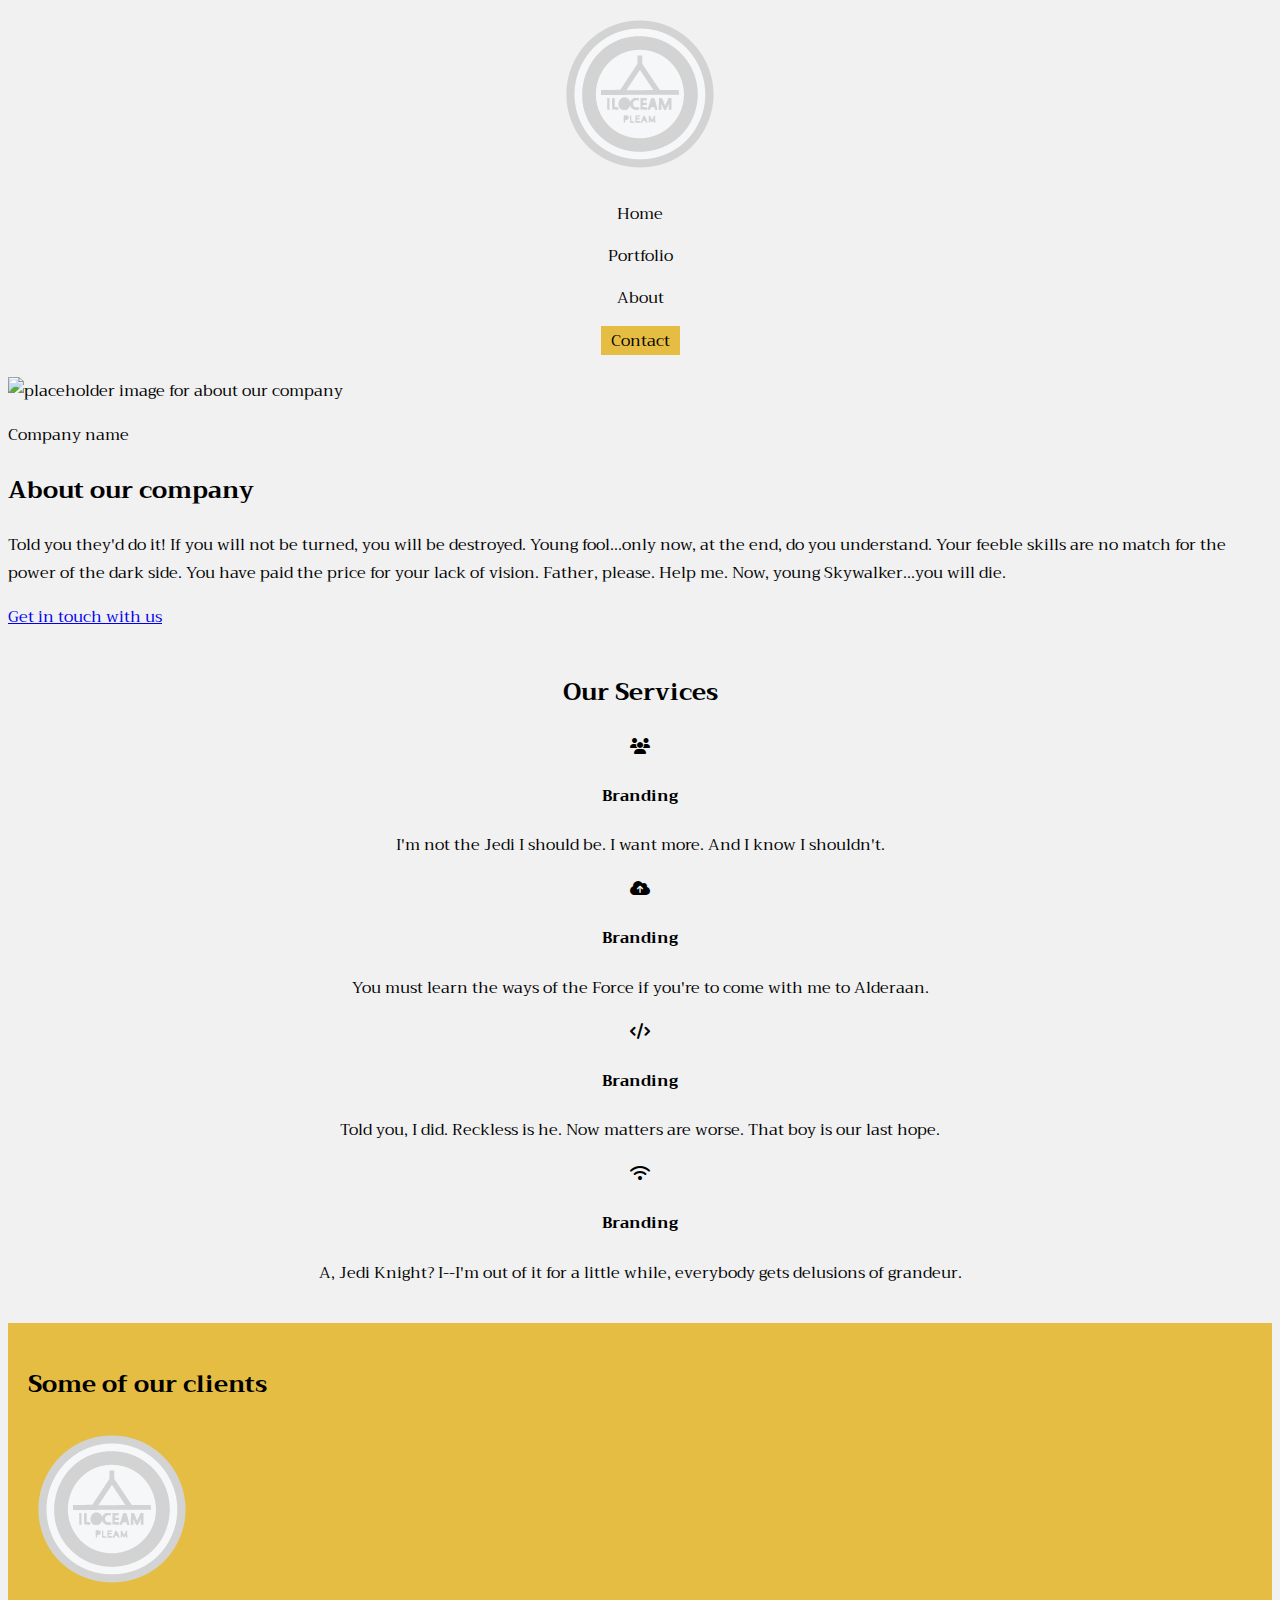
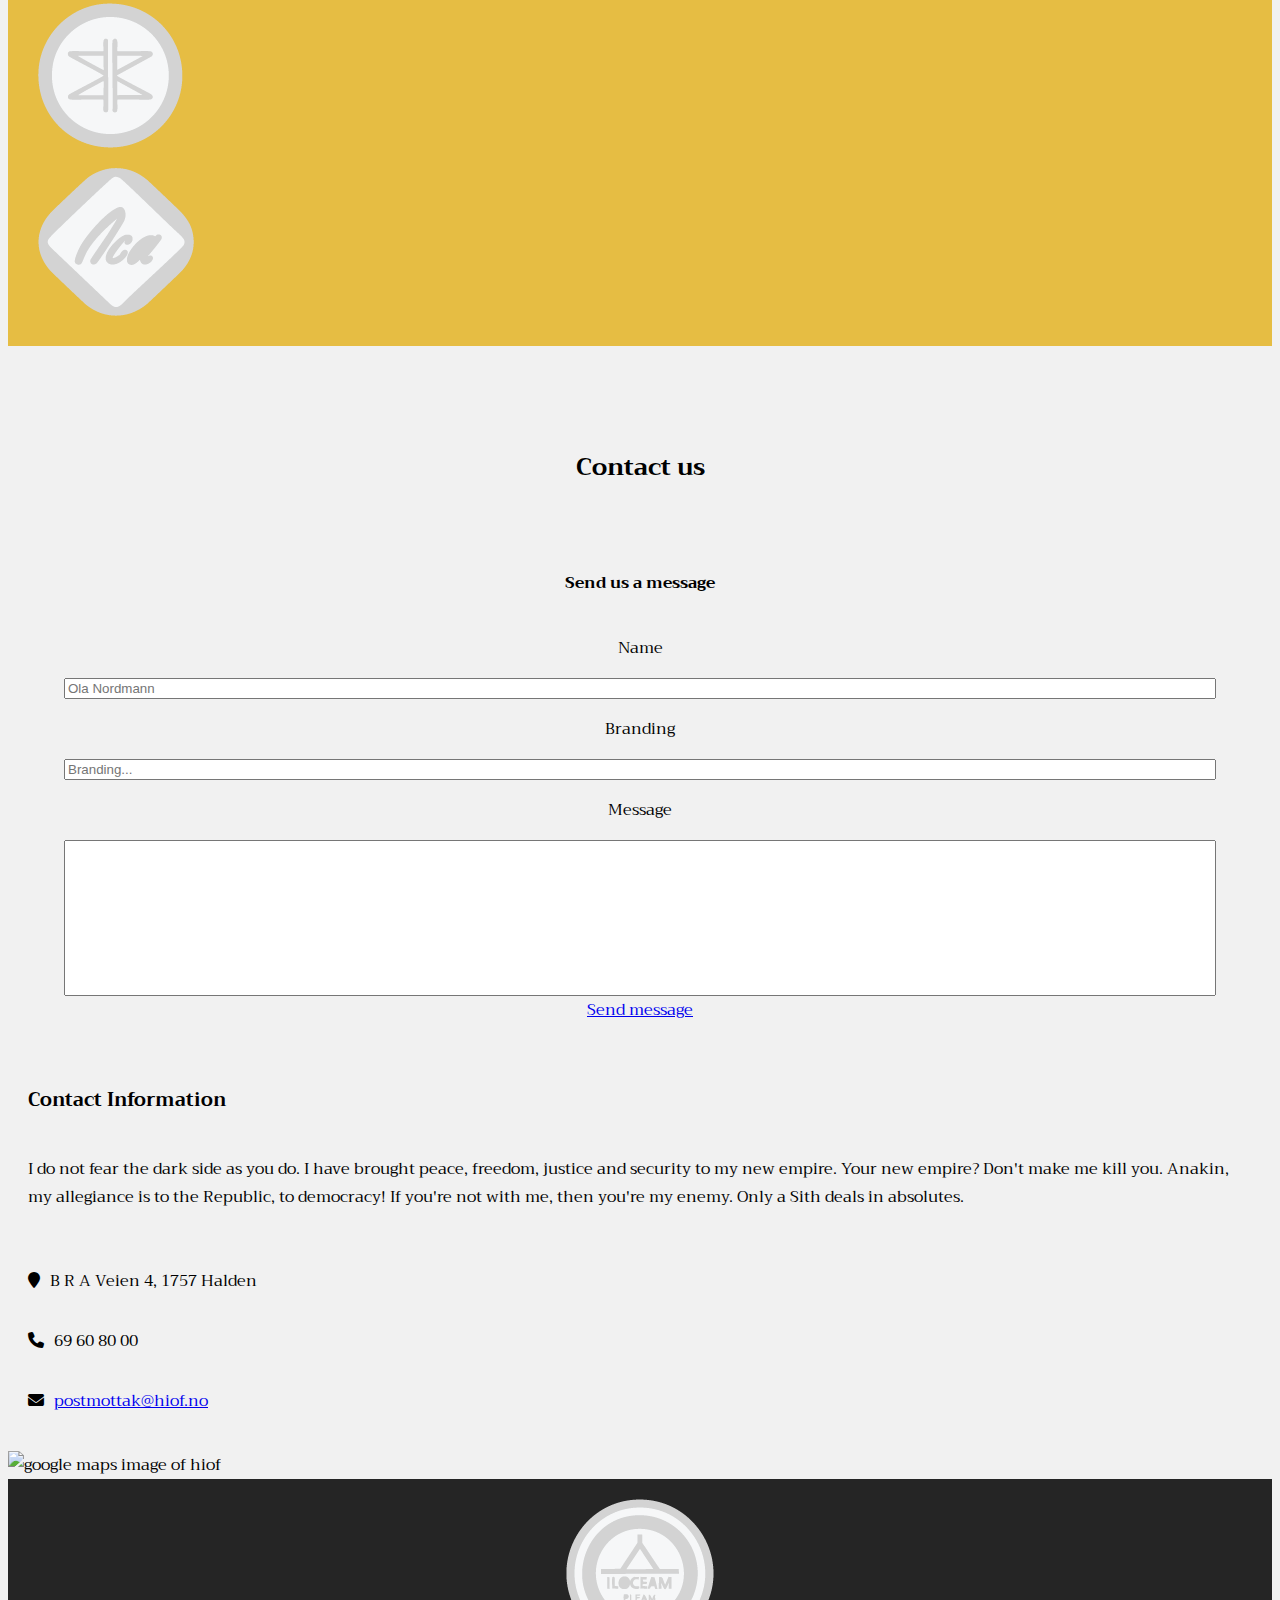
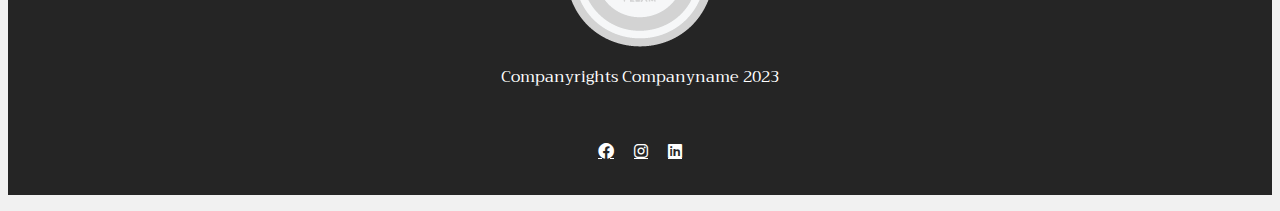
==== commit 2f8e39f7: "eksamen_webutvikling" ====
--- a/about.html
+++ b/about.html
@@ -7,24 +7,38 @@
         <link href="css/font/css/fontawesome.css" rel="stylesheet">
         <link href="css/font/css/brands.css" rel="stylesheet">
         <link href="css/font/css/solid.css" rel="stylesheet">
+        <link rel="stylesheet" href="https://fonts.googleapis.com/css?family=Trirong">
         <link rel="stylesheet" href="css/style.css" type="text/css">
         <title>About Company</title>
     </head>
     <body>
         <header>
-            <a href="index.html" id="logoTop"><img src="img/logo1.png" alt="logo in header"></a>
-            <nav>
+            <nav class="nav-header">
+                <a href="index.html" id="logoTop"><img src="img/logo1.png" alt="logo in header"></a>
                 <ul>
                     <li><a href="index.html">Home</a></li>
                     <li><a href="products.html">Portfolio</a></li>
                     <li><a href="about.html">About</a></li>
-                    <li><a href="about.html#contact">Contact</a></li>
+                    <li><a href="about.html#contact" class="contact-btn">Contact</a></li>
                 </ul>
             </nav>
         </header>
-        <main>
-            <section></section>
+        <main class="main-about">
             <section>
+                <img src="https://placehold.co/400x400" alt="placeholder image for about our company">
+                <article class="">
+                    <p>Company name</p>
+                    <h2>About our company</h2>
+                    <p>Told you they'd do it! If you will not be turned, you will be destroyed. 
+                        Young fool...only now, at the end, do you understand. 
+                        Your feeble skills are no match for the power of the dark side. 
+                        You have paid the price for your lack of vision. Father, please. 
+                        Help me. Now, young Skywalker...you will die. 
+                    </p>
+                    <a href="#" class="get-in-btn">Get in touch with us</a>
+                </article>
+            </section>
+            <section class="services">
                 <h2>Our Services</h2>
                 <article>
                     <i id="users" class="fa-solid fa-users"></i>
@@ -49,31 +63,42 @@
             </section>
             <section class="clients">
                 <h2>Some of our clients</h2>
-                <img src="img/logo1.png" alt="client nr 1">
-                <img src="img/logo2.png" alt="client nr 2">
-                <img src="img/logo3.png" alt="client nr 3">
+                <img src="img/logo1.png" alt="image for client nr 1">
+                <img src="img/logo2.png" alt="image for client nr 2">
+                <img src="img/logo3.png" alt="image for client nr 3">
             </section>
-            <section id="contact">
+            <section id="contact" class="contact">
                 <h2>Contact us</h2>
                 <article class="send-message">
                     <h4>Send us a message</h4>
+                    <p>Name</p>
+                    <input type="text" placeholder="Ola Nordmann" class="message-name">
+                    <p>Branding</p>
+                    <input type="text" placeholder="Branding..." class="message-branding">
+                    <p>Message</p>
+                    <input type="text" placeholder="" class="message-contact">
+                    <a href="#" class="send-message-btn">Send message</a>
                 </article>
                 <article class="contact-info">
-                    <h4>Contact Information</h4>
+                    <h3>Contact Information</h3>
                     <p>I do not fear the dark side as you do. I have brought peace, freedom, justice and security to my new empire. 
                         Your new empire? Don't make me kill you. Anakin, my allegiance is to the Republic, 
                         to democracy! If you're not with me, then you're my enemy. Only a Sith deals in absolutes. 
                     </p>
-                    <!--<p><i class="fa-solid fa-location-pin"></i></p>
-                    <p><i class="fa-solid fa-phone"></i></p>
-                    <p><i class="fa-solid fa-envelope"></i></p>-->
+                </article>
+                <article class="cont-loca">
+                    <p><i class="fa-solid fa-location-pin"></i>B R A Veien 4, 1757 Halden</p>
+                    <p><i class="fa-solid fa-phone"></i>69 60 80 00</p>
+                    <p><i class="fa-solid fa-envelope"></i><a href="postmottak@hiof.no">postmottak@hiof.no</a></p>
                 </article>
             </section>
-            <section></section>  
+            <section>
+                <img src="#" alt="google maps image of hiof">
+            </section>  
         </main>
         <footer>
             <a href="index.html" id="logoBottom"><img src="img/logo1.png" alt="logo in footer"></a>
-            <p>Companyrights Companyname 2023</p>
+            <p class="comp-name">Companyrights Companyname 2023</p>
             <ul>
                 <li><p><a href="https://www.facebook.com/?locale=nb_NO"><i id="face" class="fa-brands fa-facebook"></i></a></p></li>
                 <li><p><a href="https://www.instagram.com/"><i id="insta" class="fa-brands fa-instagram"></i></a></p></li>
--- a/css/style.css
+++ b/css/style.css
@@ -1,44 +1,245 @@
 /*.html*/
 body{
+    font-family: "trirong", serif;
+    background-color: rgb(241, 241, 241);
+}
+
+
+header{
+    display: grid;
+    justify-items: center;
+    text-align: center;
+    margin-top: 20px;
+}
+header ul li{
+    list-style: none;
+    padding: 7px;
+    margin-right: 40px;
+}
+header ul li a{
+    text-decoration: none;
+    color: black;
+}
+header ul li .contact-btn{
+    background-color: #e6bd43;
+    padding: 3px;
+    padding-left: 10px;
+    padding-right: 10px;
+    padding-top: 0.5px;
+    padding-bottom: 0.5px;
+}
+header ul li a:visited{
+    text-decoration: none;
+}
+header ul li a:active{
+    font-weight: bold;
+    border-bottom: solid;
+    border-color: #e6bd43;
+}
+
+
+footer{
+    background-color: #252525;
+}
+footer img{
+    margin-top: 20px;
+}
+footer a{
+    display: grid;
+    justify-content: center;
+}
+footer .comp-name{
+    text-align: center;
+    color: white;
+}
+footer ul{
+    display: flex;
+    flex-flow: row wrap;
+    justify-content: center;
+    padding: 10px;
+}
+footer ul li{
+    list-style: none;
+    margin: 10px;
+}
+footer ul li a{
+    color: white;
     
 }
 
 
-header{
-
-}
-
-
-main{
-
-}
-
-
-/*footer{
-    background-color: #252525;
-}
-footer ul a{
-    color: white;
-}
-footer p{
-    color: white;
-}*/
-
 
 /*index.html*/
+.sub-head{
+    display: flex;
+    text-align: center;
+    padding: 20px;
+}
+
+
+.about-company{
+    background-color: #e6bd43;
+    display: flex;
+    flex-direction: column;
+    align-items: center;
+    text-align: center;
+    padding: 30px;
+}
+.about-company img{
+    width: 100%;
+}
+.about-company h3{
+    text-align: center;
+    padding: 10px;
+}
+.about-company p{
+    text-align: center;
+    padding: 10px;
+}
+.about-company .go-to-btn{
+    color: black;
+    text-decoration: none;
+    border-style: solid;
+    border-width: 1px;
+}
+.go-to-btn{
+    margin-top: 10px;
+    margin-left: 10px;
+    padding: 10px 24px;
+}
+
+
+.our-services h2{
+    text-align: center;
+}
+.our-services article{
+    display: grid;
+    justify-items: center;
+    padding: 20px;
+}
+
+
+.news{
+    background-color: rgb(197, 197, 197);
+    padding: 20px;
+}
+.news{
+    display: grid;
+    justify-items: center;
+}
+.submit-btn{
+    text-decoration: none;
+    color: black;
+    background-color: #e6bd43;
+    border-style: solid;
+    border-width: px;
+    padding: 3px;
+}
+
 
 
 
 /*products.html*/
+.main-pro{
+    padding: 20px;
+}
+
+
+.jobs{
+    text-align: center;
+}
+.jobs a{
+    text-decoration: none;
+    color: black;
+    border-style: solid;
+    border-width: 1px;
+}
+
+
+
+.main-pro article h2{
+    padding: 15px;
+    margin: 50px;
+    border-bottom: solid;
+    border-color: #e6bd43;
+    border-bottom: 50%;
+}
+.main-pro article p{
+    text-align: left;
+    margin-left: 50px;
+}
+
+
+.branding article{
+    display: grid;
+    justify-content: center;
+}
+
+.design article{
+    display: grid;
+    justify-content: center;
+}
+
+.dev article{
+    display: grid;
+    justify-content: center;
+}
+
 
 
 
 /*about.html*/
-
-
-
-
-/*media querries*/
-@media only screen and (min-width: 1000px) {
-
-}+.services{
+    display: grid;
+    text-align: center;
+    padding: 20px;
+}
+
+
+.clients{
+    background-color: #e6bd43;
+    padding: 20px;
+}
+
+.clients img{
+    display: grid;
+   padding: 10px; 
+}
+
+
+.contact h2{
+    text-align: center;
+    margin-top: 100px;
+}
+.contact .send-message{
+    display: grid;
+    justify-items: center;
+    margin: 60px;
+}
+.contact .message-name{
+    width: 100%;
+}
+.contact .message-branding{
+    width: 100%;
+}
+.contact .message-contact{
+    height: 150px;
+    width: 100%;
+}
+.contact h3{
+    text-align: left;
+    margin-left: 20px;
+}
+.contact-info p{
+    display: grid;
+    justify-items: center;
+    padding: 20px;
+}
+.cont-loca{
+    display: grid;
+    justify-items: left;
+    margin: 20px;
+}
+.cont-loca i{
+    margin-right: 10px;
+}
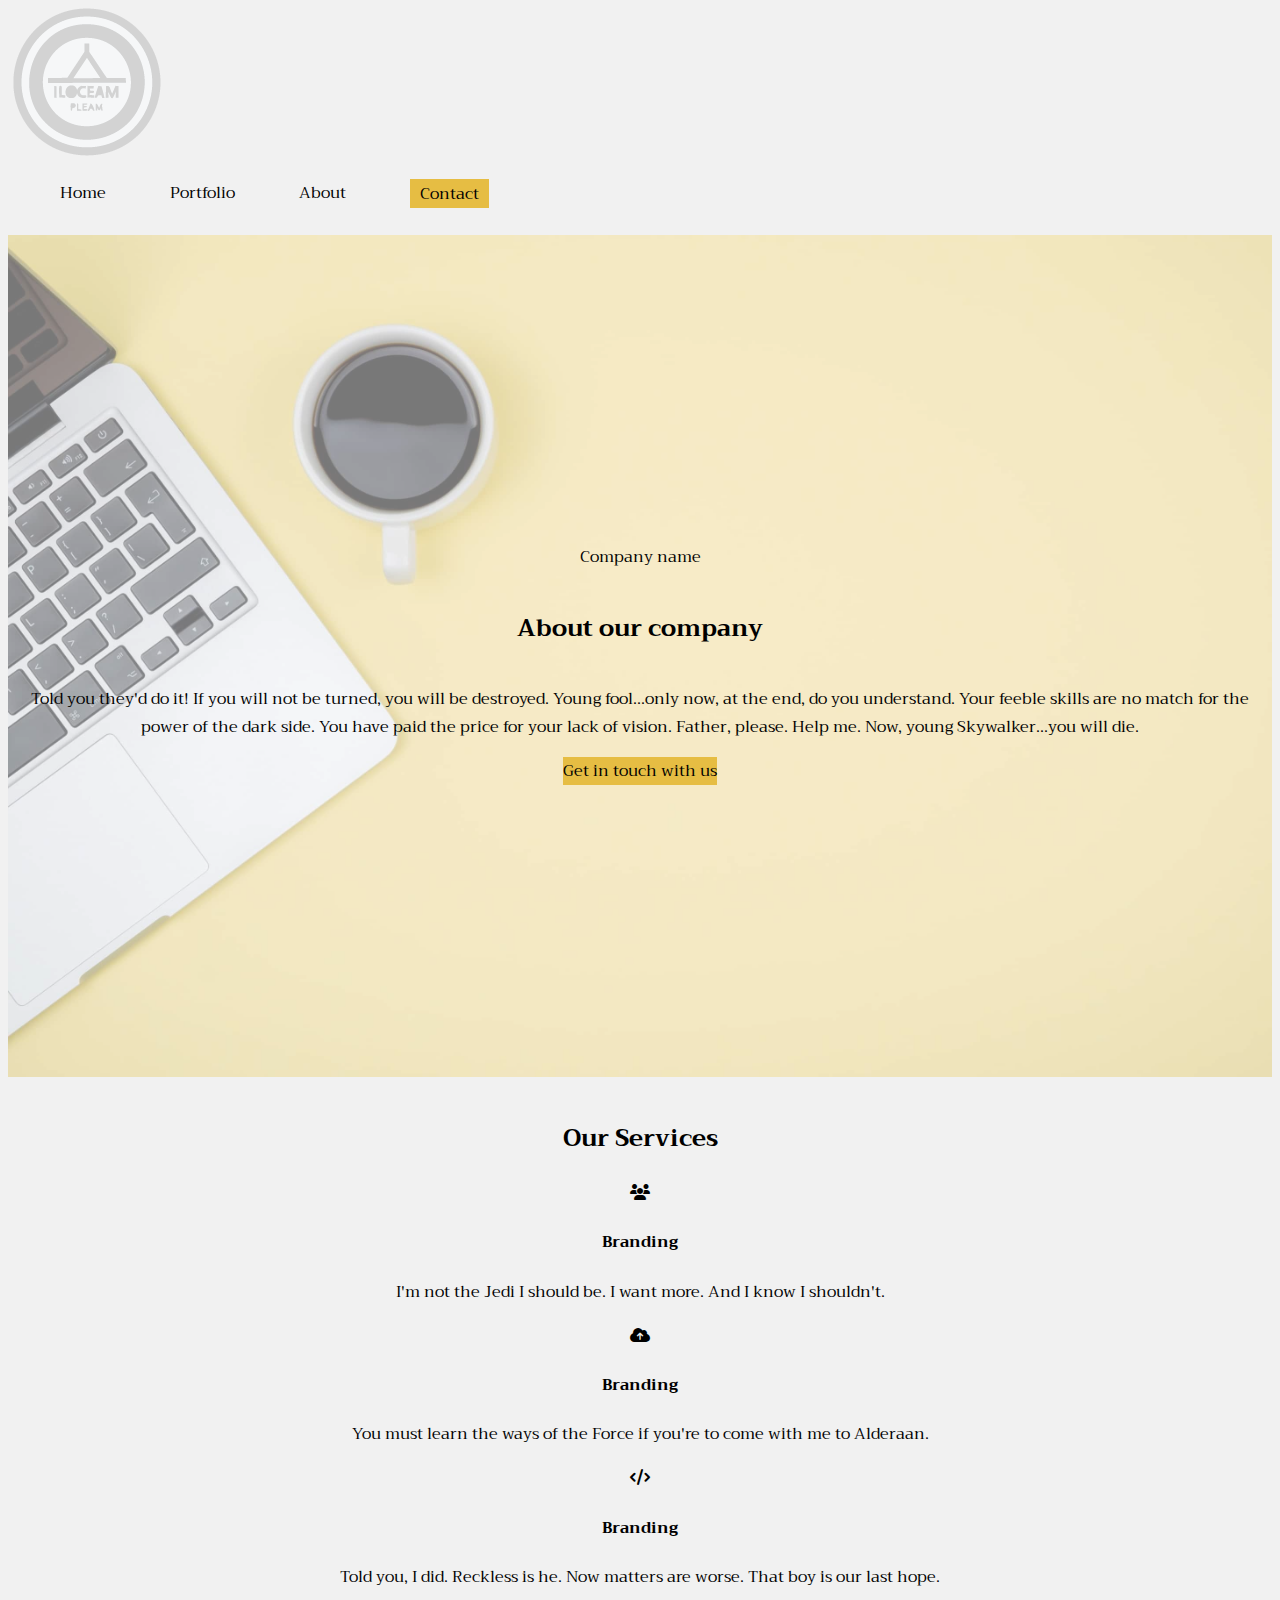
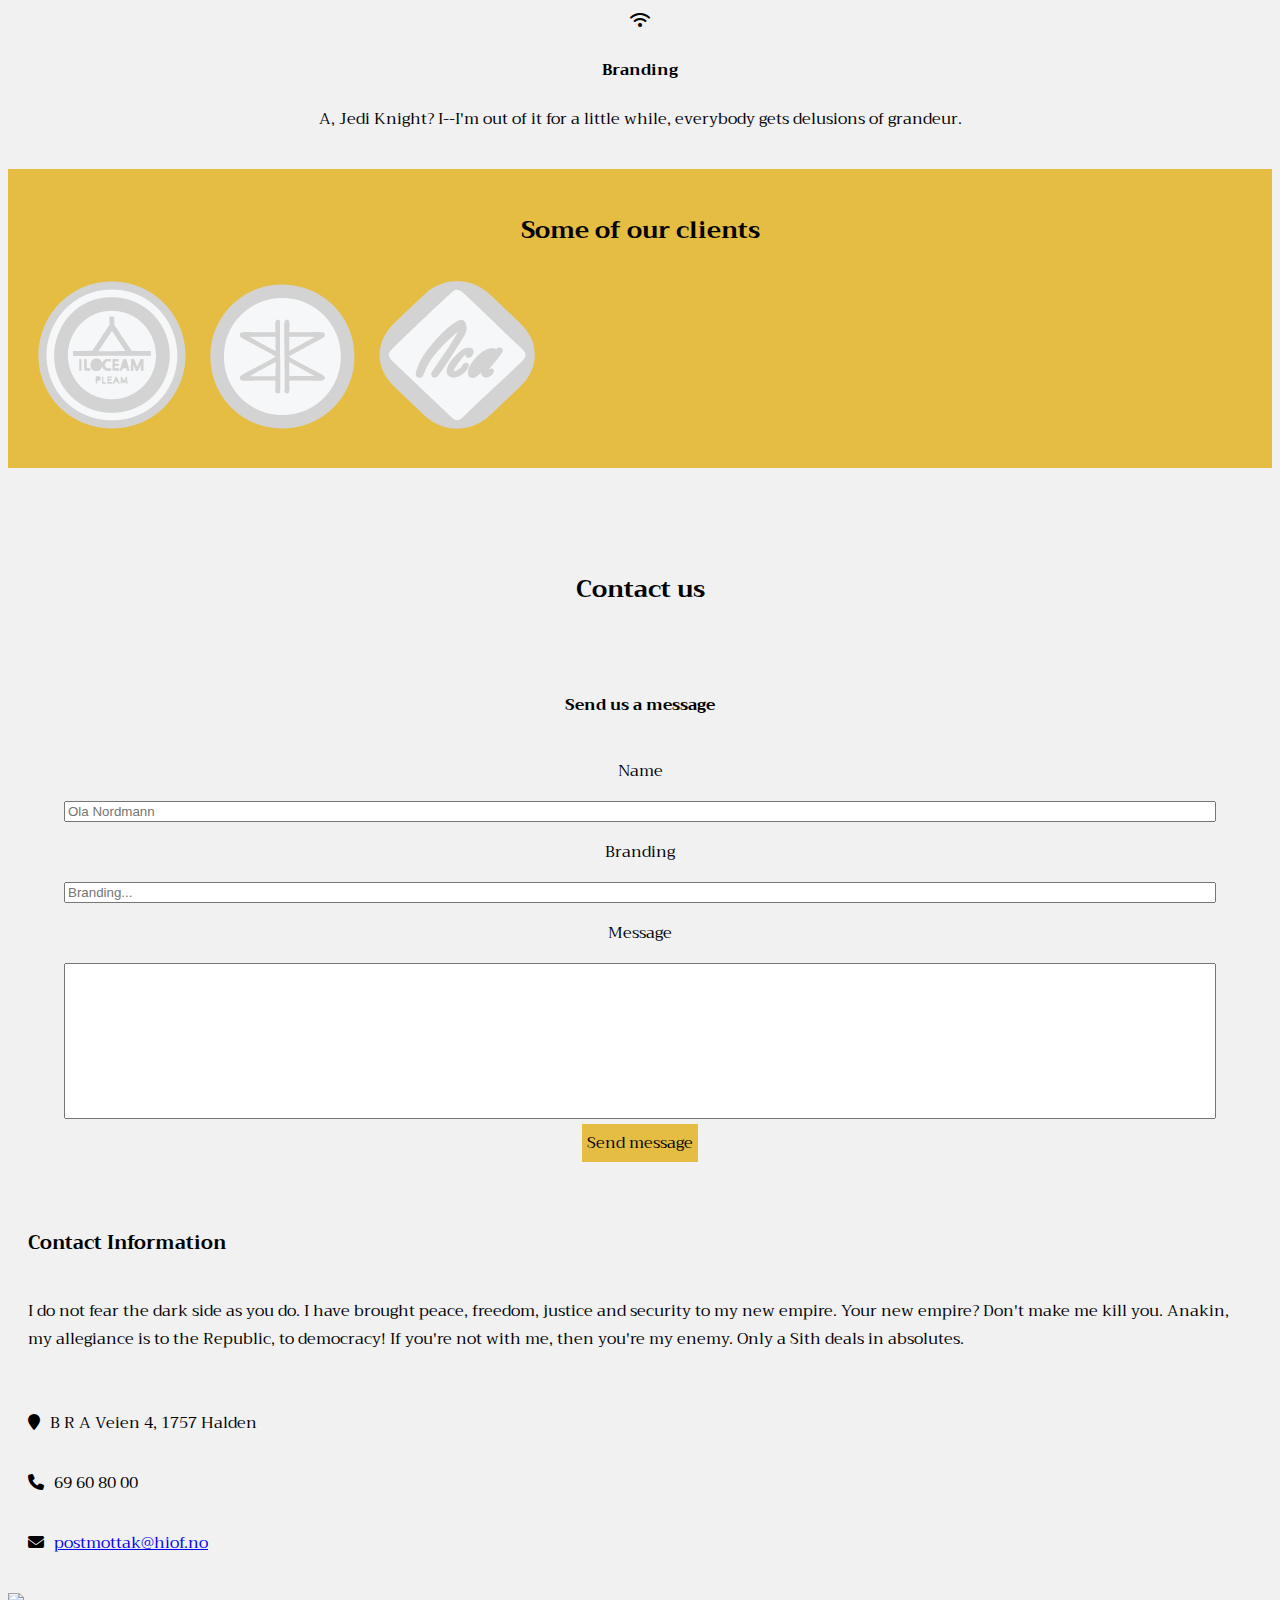
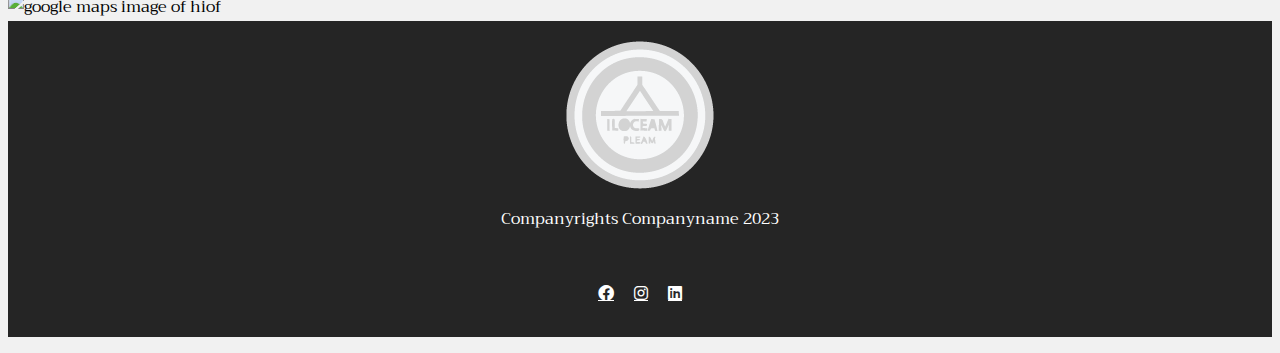
==== commit 3686a72b: "eksamen_webutvikling" ====
--- a/about.html
+++ b/about.html
@@ -24,9 +24,9 @@
             </nav>
         </header>
         <main class="main-about">
-            <section>
-                <img src="https://placehold.co/400x400" alt="placeholder image for about our company">
-                <article class="">
+            <div class="about-image">
+                <img src="img/study_coffee.jpg" alt="placeholder image for about our company">
+                <div class="about-text">
                     <p>Company name</p>
                     <h2>About our company</h2>
                     <p>Told you they'd do it! If you will not be turned, you will be destroyed. 
@@ -36,8 +36,8 @@
                         Help me. Now, young Skywalker...you will die. 
                     </p>
                     <a href="#" class="get-in-btn">Get in touch with us</a>
-                </article>
-            </section>
+                </div>
+            </div>
             <section class="services">
                 <h2>Our Services</h2>
                 <article>
@@ -63,9 +63,9 @@
             </section>
             <section class="clients">
                 <h2>Some of our clients</h2>
-                <img src="img/logo1.png" alt="image for client nr 1">
-                <img src="img/logo2.png" alt="image for client nr 2">
-                <img src="img/logo3.png" alt="image for client nr 3">
+                    <img src="img/logo1.png" alt="image for client nr 1">
+                    <img src="img/logo2.png" alt="image for client nr 2">
+                    <img src="img/logo3.png" alt="image for client nr 3">
             </section>
             <section id="contact" class="contact">
                 <h2>Contact us</h2>
--- a/css/style.css
+++ b/css/style.css
@@ -11,10 +11,10 @@
     text-align: center;
     margin-top: 20px;
 }
-header ul li{
+header nav ul li{
     list-style: none;
     padding: 7px;
-    margin-right: 40px;
+    margin-right: 46px;
 }
 header ul li a{
     text-decoration: none;
@@ -31,6 +31,11 @@
 header ul li a:visited{
     text-decoration: none;
 }
+header ul li a:hover{
+    font-weight: bold;
+    border-bottom: solid;
+    border-color: #e6bd43;
+}
 header ul li a:active{
     font-weight: bold;
     border-bottom: solid;
@@ -70,6 +75,36 @@
 
 
 /*index.html*/
+.index-image{
+    position: relative;
+    display: flex;
+    justify-content: center;
+    align-items: center;
+    width: 100%;
+    margin: 0 auto;
+}
+.index-image img{
+    width: 100%;
+    height: auto;
+    opacity: 0.5;
+}
+.index-text{
+    position: absolute;
+    display: flex;
+    flex-direction: column;
+    justify-content: center;
+    align-items: center;
+    text-align: center;
+    margin: 20px;
+}
+.read-more-btn{
+    background-color: #e6bd43;
+    text-decoration: none;
+    color: black;
+    padding: 8px;
+}
+
+
 .sub-head{
     display: flex;
     text-align: center;
@@ -86,6 +121,7 @@
     padding: 30px;
 }
 .about-company img{
+    max-width: 629px;
     width: 100%;
 }
 .about-company h3{
@@ -116,12 +152,15 @@
     display: grid;
     justify-items: center;
     padding: 20px;
-}
+    margin-left: 60px;
+    margin-right: 60px;
+}
+
 
 
 .news{
     background-color: rgb(197, 197, 197);
-    padding: 20px;
+    padding: 50px;
 }
 .news{
     display: grid;
@@ -131,8 +170,6 @@
     text-decoration: none;
     color: black;
     background-color: #e6bd43;
-    border-style: solid;
-    border-width: px;
     padding: 3px;
 }
 
@@ -140,13 +177,31 @@
 
 
 /*products.html*/
-.main-pro{
-    padding: 20px;
-}
-
-
-.jobs{
-    text-align: center;
+.pro-image{
+    position: relative;
+    display: flex;
+    justify-content: center;
+    align-items: center;
+    width: 100%;
+    height: auto;
+}
+.pro-image img{
+    max-width: 100%;
+    height: auto;
+    opacity: 0.5;
+}
+.pro-image h1{
+    position: absolute;
+    font-weight: bold;
+    font-size: 50px;
+}
+
+
+.jobs article{
+    display: flex;
+    flex-wrap: wrap;
+    justify-content: center;
+    align-items: center;
 }
 .jobs a{
     text-decoration: none;
@@ -156,39 +211,78 @@
 }
 
 
-
-.main-pro article h2{
-    padding: 15px;
+.main-pro section{
+    padding: 20px;
+}
+.main-pro section h2{
+    padding: 20px;
     margin: 50px;
     border-bottom: solid;
     border-color: #e6bd43;
-    border-bottom: 50%;
-}
-.main-pro article p{
+    
+}
+.main-pro section p{
     text-align: left;
     margin-left: 50px;
-}
-
-
-.branding article{
-    display: grid;
-    justify-content: center;
-}
-
-.design article{
-    display: grid;
-    justify-content: center;
-}
-
-.dev article{
-    display: grid;
-    justify-content: center;
+    font-weight: bold;
+}
+
+
+.article-image{
+    display: flex;
+    flex-wrap: wrap;
+    justify-content: center;
+    justify-content: space-around;
+    margin: 20px;
+}
+
+
+.branding img{
+    max-width: 629px;
+    width: 100%;
+}
+.design img{
+    max-width: 629px;
+    width: 100%;
+}
+.dev img{
+    max-width: 629px;
+    width: 100%;
 }
 
 
 
 
 /*about.html*/
+.about-image{
+    position: relative;
+    display: flex;
+    justify-content: center;
+    align-items: center;
+    width: 100%;
+    height: auto;
+}
+.about-image img{
+    width: 100%;
+    height: 100%;
+    opacity: 0.5;
+}
+.about-text{
+    position: absolute;
+    display: flex;
+    flex-direction: column;
+    justify-content: center;
+    align-items: center;
+    text-align: center;
+    margin: 10px;
+}
+.get-in-btn{
+    background-color: #e6bd43;
+    text-decoration: none;
+    color: black;
+}
+
+
 .services{
     display: grid;
     text-align: center;
@@ -200,10 +294,13 @@
     background-color: #e6bd43;
     padding: 20px;
 }
-
+.clients h2{
+    text-align: center;
+}
 .clients img{
-    display: grid;
-   padding: 10px; 
+   
+    padding: 10px;
+   
 }
 
 
@@ -225,6 +322,13 @@
 .contact .message-contact{
     height: 150px;
     width: 100%;
+}
+.send-message-btn{
+    background-color: #e6bd43;
+    text-decoration: none;
+    color: black;
+    padding: 5px;
+    margin: 5px;
 }
 .contact h3{
     text-align: left;
@@ -243,3 +347,27 @@
 .cont-loca i{
     margin-right: 10px;
 }
+
+
+
+
+/*media querries*/
+@media only screen and (min-width: 1000px) and (max-width: 1600px) {
+    /*.html*/
+    header{
+        display: flex;
+        margin: 5px;
+    }
+    header nav ul li{
+        display: inline-block;
+    }
+    #logoTop{
+        display: flex;
+        justify-content: left;
+    }
+
+    /*index.html*/
+    .our-services{
+       
+    }
+}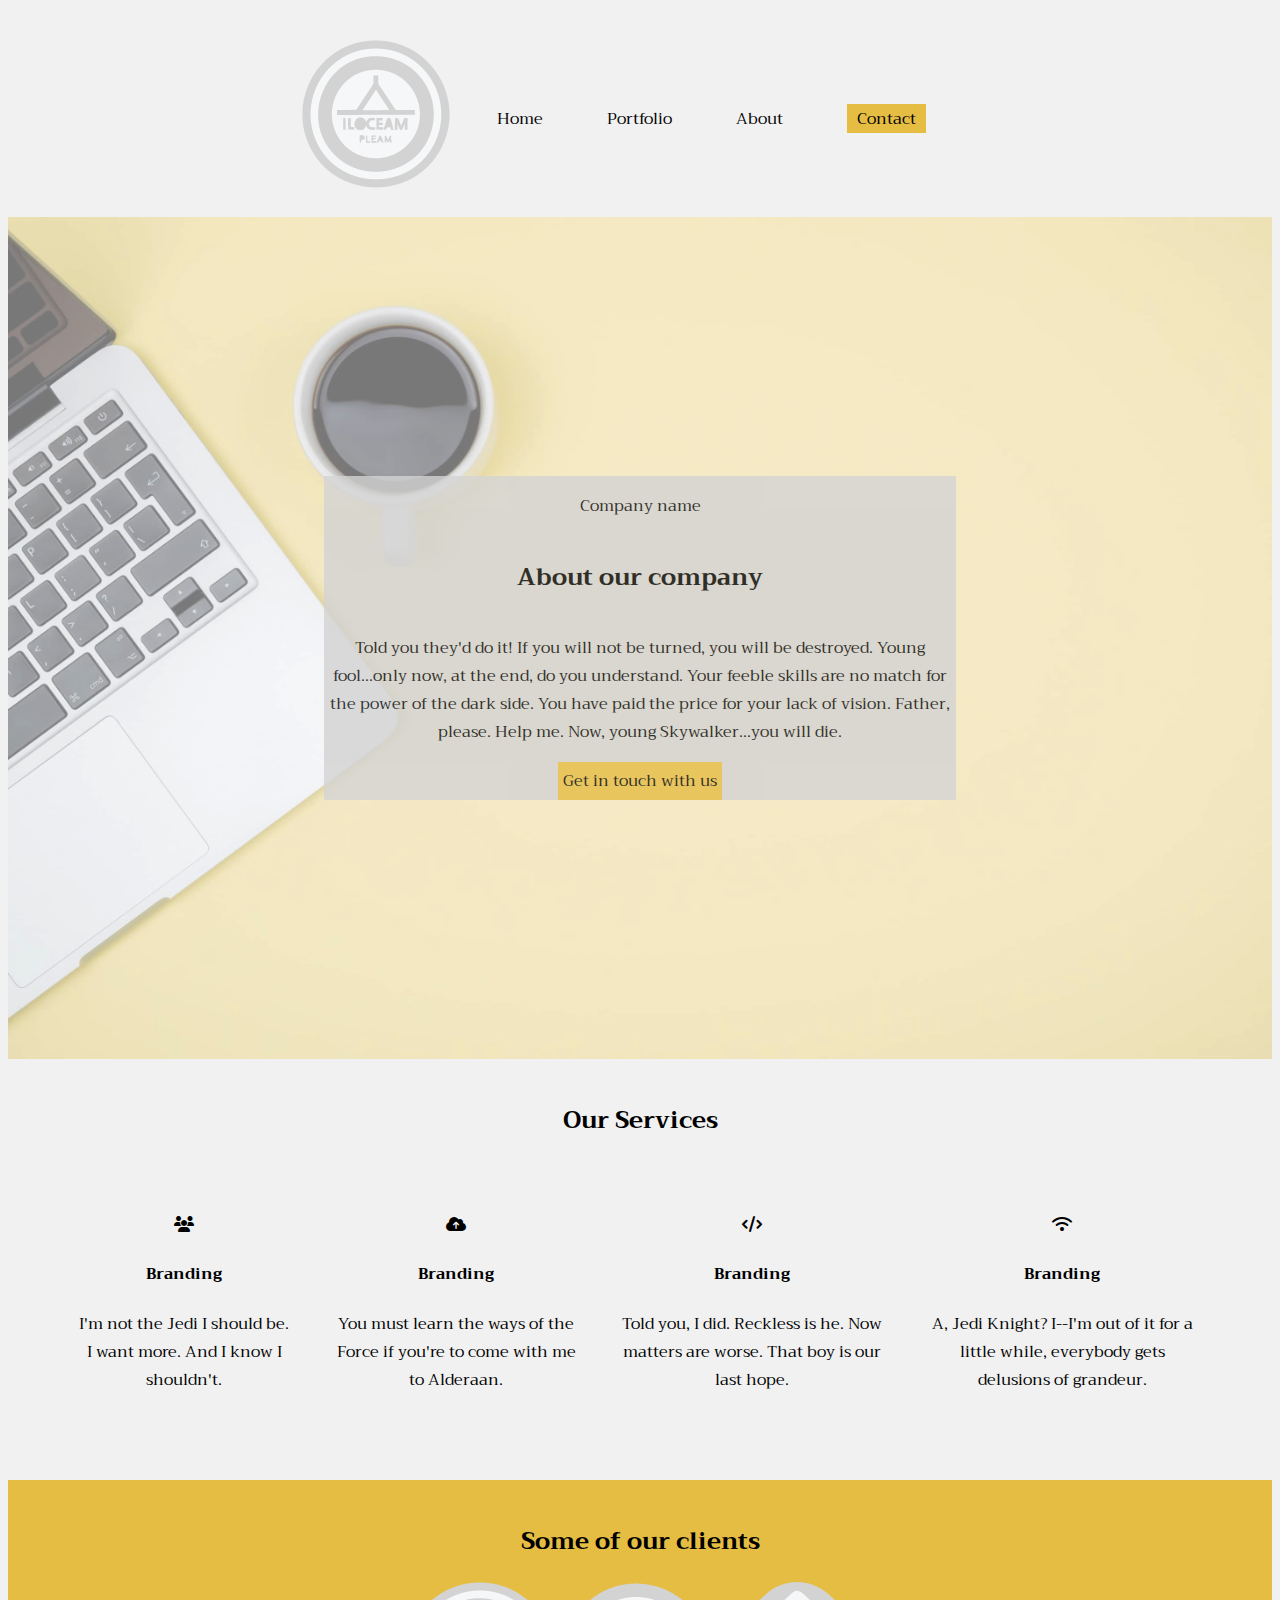
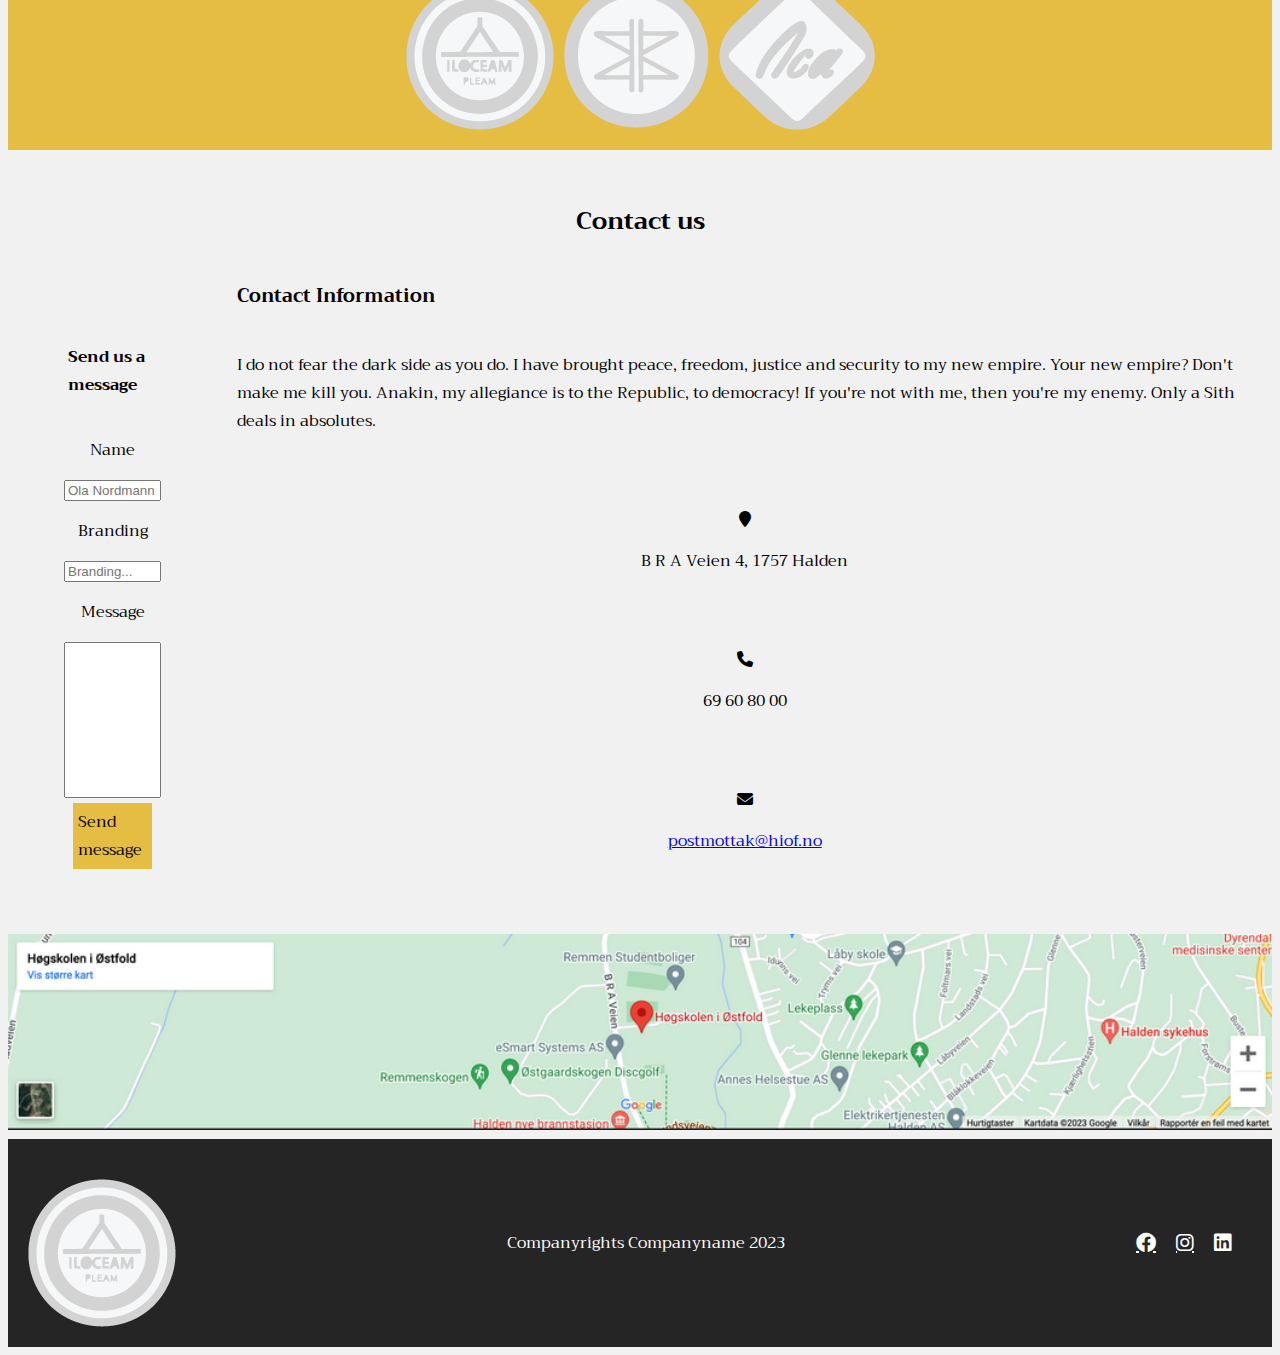
==== commit 7c9a35f5: "eksamen-webutvikling" ====
--- a/about.html
+++ b/about.html
@@ -40,60 +40,63 @@
             </div>
             <section class="services">
                 <h2>Our Services</h2>
-                <article>
-                    <i id="users" class="fa-solid fa-users"></i>
-                    <h4>Branding</h4>
-                    <p>I'm not the Jedi I should be. I want more. And I know I shouldn't.</p>
-                </article>
-                <article>
-                    <i id="upload" class="fa-solid fa-cloud-arrow-up"></i>
-                    <h4>Branding</h4>
-                    <p>You must learn the ways of the Force if you're to come with me to Alderaan.</p>
-                </article>
-                <article>
-                    <i id="code" class="fa-solid fa-code"></i>
-                    <h4>Branding</h4>
-                    <p>Told you, I did. Reckless is he. Now matters are worse. That boy is our last hope.</p>
-                </article>
-                <article>
-                    <i id="wifi" class="fa-solid fa-wifi"></i>
-                    <h4>Branding</h4>
-                    <p>A, Jedi Knight? I--I'm out of it for a little while, everybody gets delusions of grandeur.</p>
-                </article>
+                <div class="serv-art">
+                    <article>
+                        <i id="users" class="fa-solid fa-users"></i>
+                        <h4>Branding</h4>
+                        <p>I'm not the Jedi I should be. I want more. And I know I shouldn't.</p>
+                    </article>
+                    <article>
+                        <i id="upload" class="fa-solid fa-cloud-arrow-up"></i>
+                        <h4>Branding</h4>
+                        <p>You must learn the ways of the Force if you're to come with me to Alderaan.</p>
+                    </article>
+                    <article>
+                        <i id="code" class="fa-solid fa-code"></i>
+                        <h4>Branding</h4>
+                        <p>Told you, I did. Reckless is he. Now matters are worse. That boy is our last hope.</p>
+                    </article>
+                    <article>
+                        <i id="wifi" class="fa-solid fa-wifi"></i>
+                        <h4>Branding</h4>
+                        <p>A, Jedi Knight? I--I'm out of it for a little while, everybody gets delusions of grandeur.</p>
+                    </article>
+                </div>
             </section>
-            <section class="clients">
+            <article class="clients">
                 <h2>Some of our clients</h2>
+                <div class="clients-logo">
                     <img src="img/logo1.png" alt="image for client nr 1">
                     <img src="img/logo2.png" alt="image for client nr 2">
                     <img src="img/logo3.png" alt="image for client nr 3">
+                </div>
+            </article>
+            <h2 class="contact-h2">Contact us</h2>
+            <section id="contact" class="contact">
+                    <article class="send-message">
+                        <h4>Send us a message</h4>
+                        <p>Name</p>
+                        <input type="text" placeholder="Ola Nordmann" class="message-name">
+                        <p>Branding</p>
+                        <input type="text" placeholder="Branding..." class="message-branding">
+                        <p>Message</p>
+                        <input type="text" placeholder="" class="message-contact">
+                        <a href="#" class="send-message-btn">Send message</a>
+                    </article>
+                    <article class="contact-info">
+                        <h3>Contact Information</h3>
+                        <p>I do not fear the dark side as you do. I have brought peace, freedom, justice and security to my new empire. 
+                            Your new empire? Don't make me kill you. Anakin, my allegiance is to the Republic, 
+                            to democracy! If you're not with me, then you're my enemy. Only a Sith deals in absolutes. 
+                        </p>
+                        <p><i class="fa-solid fa-location-pin"></i>B R A Veien 4, 1757 Halden</p>
+                        <p><i class="fa-solid fa-phone"></i>69 60 80 00</p>
+                        <p><i class="fa-solid fa-envelope"></i><a href="postmottak@hiof.no">postmottak@hiof.no</a></p>
+                    </article>
+                
             </section>
-            <section id="contact" class="contact">
-                <h2>Contact us</h2>
-                <article class="send-message">
-                    <h4>Send us a message</h4>
-                    <p>Name</p>
-                    <input type="text" placeholder="Ola Nordmann" class="message-name">
-                    <p>Branding</p>
-                    <input type="text" placeholder="Branding..." class="message-branding">
-                    <p>Message</p>
-                    <input type="text" placeholder="" class="message-contact">
-                    <a href="#" class="send-message-btn">Send message</a>
-                </article>
-                <article class="contact-info">
-                    <h3>Contact Information</h3>
-                    <p>I do not fear the dark side as you do. I have brought peace, freedom, justice and security to my new empire. 
-                        Your new empire? Don't make me kill you. Anakin, my allegiance is to the Republic, 
-                        to democracy! If you're not with me, then you're my enemy. Only a Sith deals in absolutes. 
-                    </p>
-                </article>
-                <article class="cont-loca">
-                    <p><i class="fa-solid fa-location-pin"></i>B R A Veien 4, 1757 Halden</p>
-                    <p><i class="fa-solid fa-phone"></i>69 60 80 00</p>
-                    <p><i class="fa-solid fa-envelope"></i><a href="postmottak@hiof.no">postmottak@hiof.no</a></p>
-                </article>
-            </section>
-            <section>
-                <img src="#" alt="google maps image of hiof">
+            <section class="go-maps">
+                <img src="img/Skjermbilde 2023-11-29 094135.png" alt="google maps image of hiof">
             </section>  
         </main>
         <footer>
--- a/css/style.css
+++ b/css/style.css
@@ -81,11 +81,9 @@
     justify-content: center;
     align-items: center;
     width: 100%;
-    margin: 0 auto;
 }
 .index-image img{
     width: 100%;
-    height: auto;
     opacity: 0.5;
 }
 .index-text{
@@ -96,6 +94,7 @@
     align-items: center;
     text-align: center;
     margin: 20px;
+    max-width: 75%;
 }
 .read-more-btn{
     background-color: #e6bd43;
@@ -151,10 +150,8 @@
 .our-services article{
     display: grid;
     justify-items: center;
-    padding: 20px;
-    margin-left: 60px;
-    margin-right: 60px;
-}
+}
+
 
 
 
@@ -238,15 +235,18 @@
 
 
 .branding img{
-    max-width: 629px;
+    max-width: 350px;
+    min-width: 200px;
     width: 100%;
 }
 .design img{
-    max-width: 629px;
+    max-width: 350px;
+    min-width: 200px;
     width: 100%;
 }
 .dev img{
-    max-width: 629px;
+    max-width: 350px;
+    min-width: 200px;
     width: 100%;
 }
 
@@ -275,11 +275,13 @@
     align-items: center;
     text-align: center;
     margin: 10px;
+    max-width: 75%;
 }
 .get-in-btn{
     background-color: #e6bd43;
     text-decoration: none;
     color: black;
+    padding: 5px;
 }
 
 
@@ -297,16 +299,17 @@
 .clients h2{
     text-align: center;
 }
-.clients img{
-   
-    padding: 10px;
-   
-}
-
-
-.contact h2{
-    text-align: center;
-    margin-top: 100px;
+.clients-logo{
+    display: flex;
+    justify-content: center;
+    align-items: center;
+    gap: 10px;
+}
+
+
+.contact-h2{
+    text-align: center;
+    margin-top: 50px;
 }
 .contact .send-message{
     display: grid;
@@ -337,16 +340,21 @@
 .contact-info p{
     display: grid;
     justify-items: center;
-    padding: 20px;
-}
-.cont-loca{
-    display: grid;
-    justify-items: left;
+    align-items: center;
+    padding: 20px;
+}
+.contact-info p i{
+    display: grid;
+    justify-content: center;
+    align-items: center;
     margin: 20px;
 }
-.cont-loca i{
-    margin-right: 10px;
-}
+
+.go-maps img{
+    width: 100%;
+    height: auto;
+}
+
 
 
 
@@ -354,20 +362,119 @@
 /*media querries*/
 @media only screen and (min-width: 1000px) and (max-width: 1600px) {
     /*.html*/
-    header{
-        display: flex;
-        margin: 5px;
-    }
-    header nav ul li{
+    header nav{
+        display: flex;
+        justify-content: space-between;
+        align-items: center;
+        padding: 20px;
+    }
+    
+    header ul li{
         display: inline-block;
     }
-    #logoTop{
+    
+
+
+   footer{
+    display: flex;
+    justify-content: space-between;
+    align-items: center;
+    padding: 20px;
+   }
+   footer ul{
+    font-size: 20px;
+   }
+
+
+    /*index.html*/
+   .index-text {
+    max-width: 50%;
+}
+
+
+
+    .our-serv-art{
+        display: flex;
+        padding: 30px;
+    }
+    .our-serv-art article{
+        margin: 20px;
+    }
+
+
+    .about-company{
+        display: flex;
+        flex-direction: row;
+        justify-content: space-between;
+    }
+    .about-company img{
+        max-width: 100%;
+    }
+   
+
+
+    /*product.html*/
+    .jobs article{
         display: flex;
         justify-content: left;
-    }
-
-    /*index.html*/
-    .our-services{
-       
-    }
+        margin-left: 50px;
+    }
+
+
+    .branding img{
+        max-width: 629px;
+        min-width: 350px;
+        width: 100%;
+    }
+    .design img{
+        max-width: 629px;
+        min-width: 350px;
+        width: 100%;
+    }
+    .dev img{
+        max-width: 629px;
+        min-width: 350px;
+        width: 100%;
+    }
+
+
+    /*about.html*/
+    main .about-text{
+        background-color: #d3d3d3; opacity: 0.8;
+        display: flex;
+        justify-content: left;
+        align-items: left;
+        
+    }
+
+
+
+    .about-text{
+        position: absolute;
+        display: flex;
+        flex-direction: column;
+        justify-content: right;
+        align-items: right;
+        text-align: center;
+        margin: 10px;
+        max-width: 50%;
+    }
+
+
+    .serv-art{
+        display: flex;
+        padding: 30px;
+    }
+    .serv-art article{
+        margin: 20px;
+    }
+
+
+    .contact{
+        display: flex;
+        flex-direction: row;
+        justify-content: space-between;
+    }
+    
+   
 }